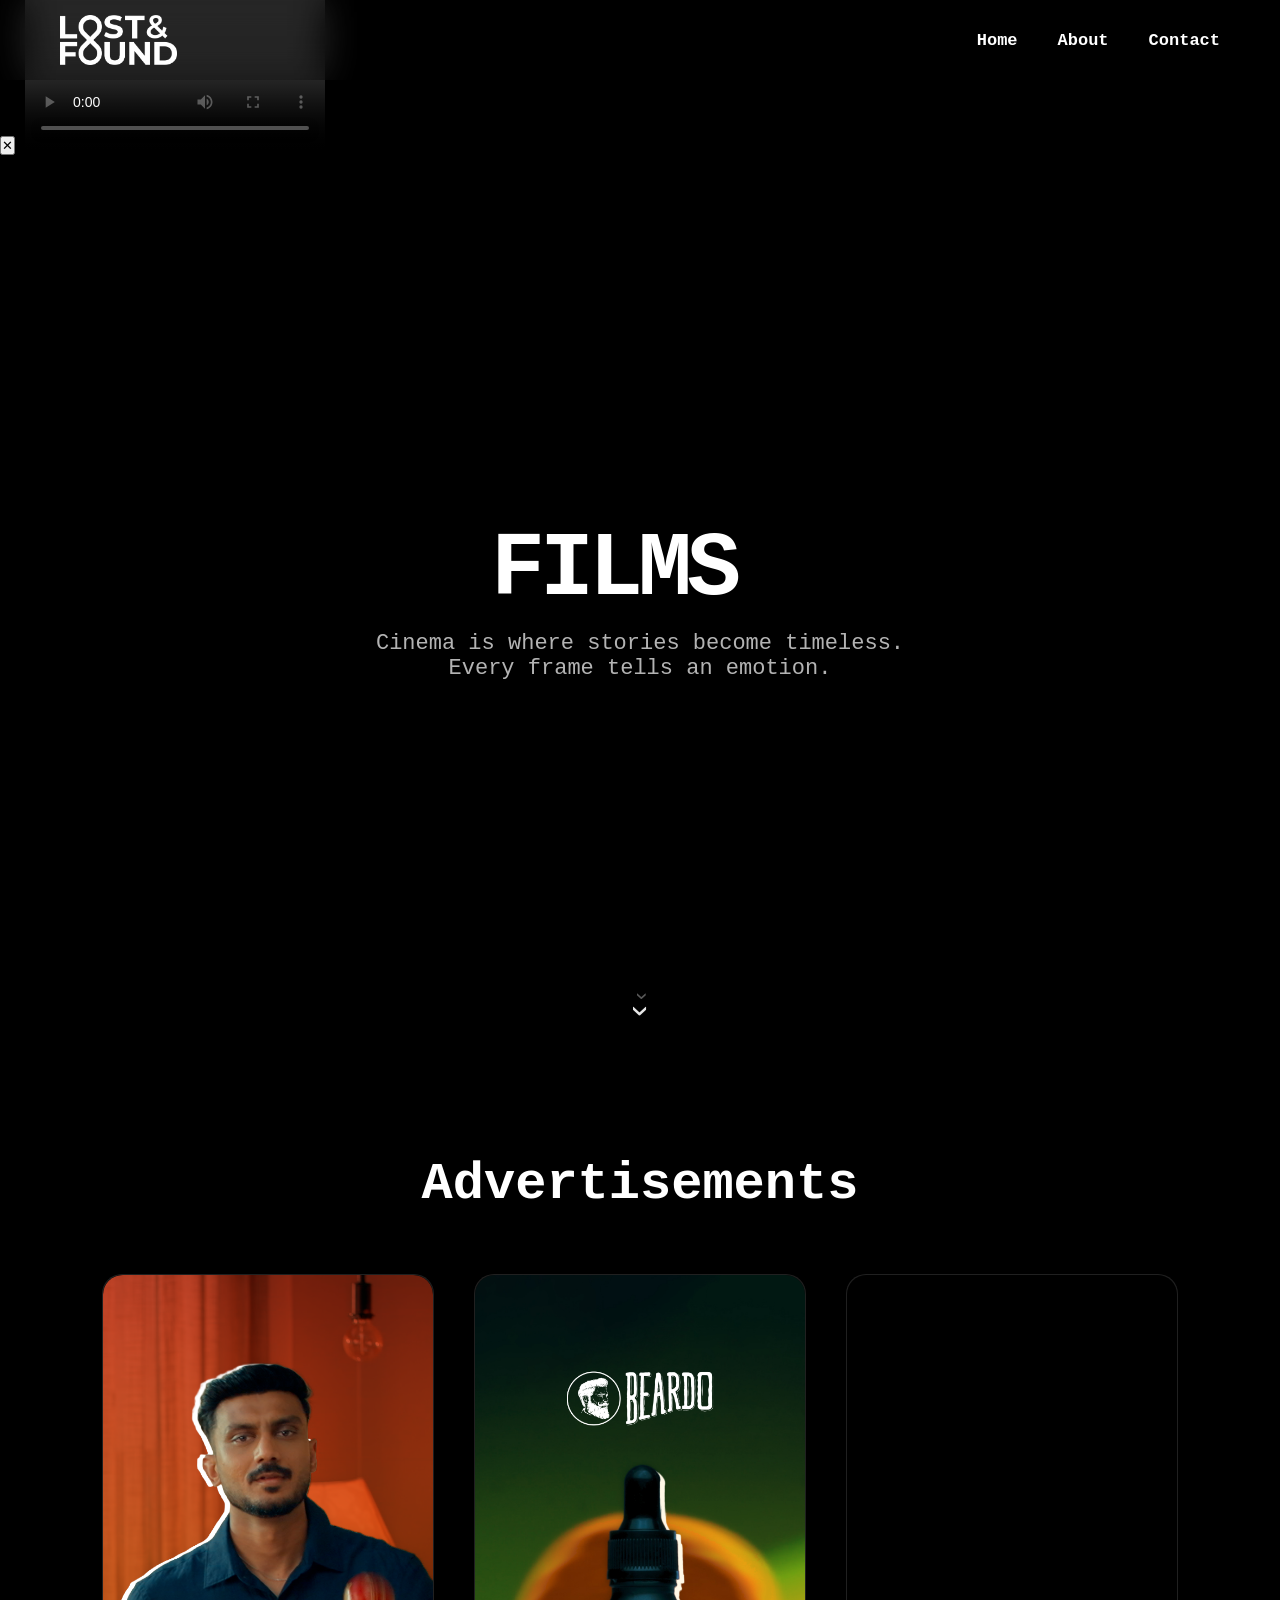
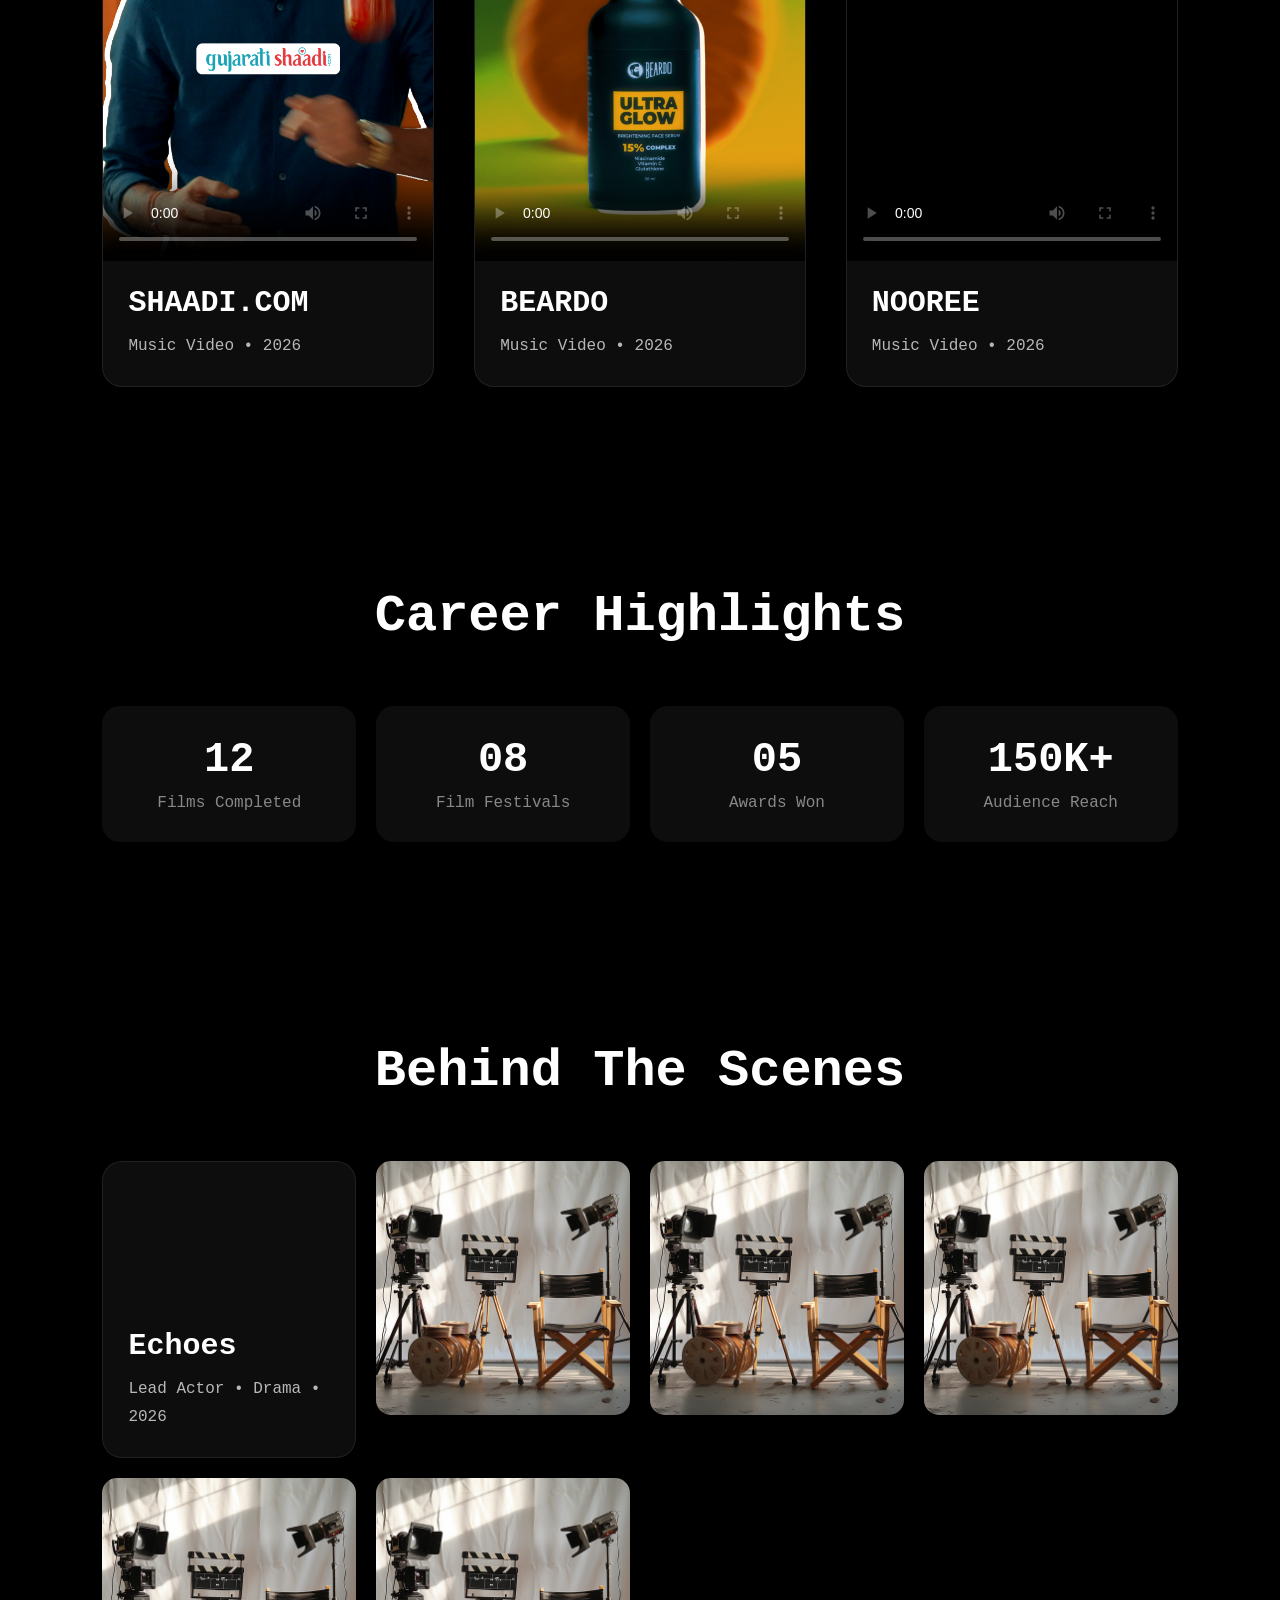
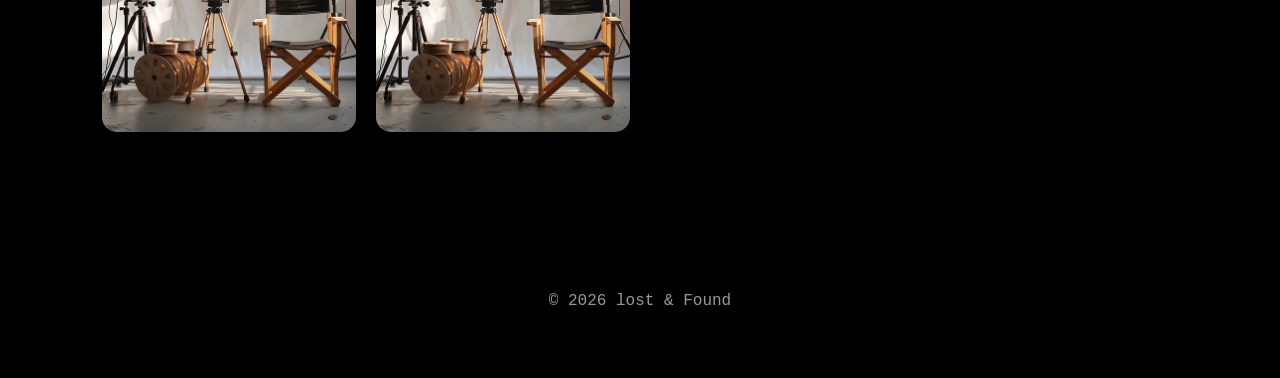
==== film.html @ 76c61220 "Change website title" ====
<!DOCTYPE html>
<html lang="en">
<head>

<meta charset="UTF-8">
<meta name="viewport" content="width=device-width, initial-scale=1.0">

<title>Film Productions</title>

<link rel="stylesheet" href="style.css">

<link href="https://fonts.googleapis.com/css2?family=Inter:wght@300;400;600;700;900&display=swap" rel="stylesheet">

<style>

body{
background:var(--bg);
color:var(--text);
overflow-x:hidden;
}

/* ================= NAVBAR ================= */

.navbar{
    position:fixed;
    top:0;
    left:0;
    width:100%;
    height:80px;

    display:flex;
    justify-content:space-between;
    align-items:center;

    padding:0 60px;

    background:rgba(0,0,0,.25);
    backdrop-filter:blur(18px);

    z-index:1000;
    box-sizing:border-box;
}

.nav-logo img{
    height:50px;
    width:auto;
    display:block;
}

.nav-links{
    display:flex;
    gap:40px;
    list-style:none;
    margin:0;
    padding:0;
}

.nav-links a{
    color:var(--text);
    text-decoration:none;
    font-size:17px;
    font-weight:600;
    transition:.3s;
}

.nav-links a:hover{
    opacity:.7;
}
/* Hide scrollbar but keep scrolling */

html, body{
    overflow-y: scroll;
    scrollbar-width: none;      /* Firefox */
    -ms-overflow-style: none;   /* IE/Edge */
}

html::-webkit-scrollbar,
body::-webkit-scrollbar{
    display: none;              /* Chrome, Edge, Safari */
}

header{
    position: relative;   /* <-- ADD THIS */
    height: 100vh;

    display: flex;
    justify-content: center;
    align-items: center;

    text-align: center;

    padding: 40px;
}

header h1{
font-size:90px;
font-weight:900;
letter-spacing:-5px;
}

header p{
margin-top:20px;
font-size:22px;
opacity:.7;
}

.back{
position:fixed;
left:30px;
top:30px;
text-decoration:none;
color:var(--text);
font-size:18px;
font-weight:600;
z-index:999;
}

section{
padding:100px 8%;
}

.title{

font-size:clamp(32px,5vw,52px);

margin-bottom:60px;

text-align:center;

}

.grid{
display:grid;
grid-template-columns:repeat(auto-fit,minmax(320px,1fr));
gap:40px;
}

.card{
background:rgba(255,255,255,.05);
border:1px solid rgba(255,255,255,.08);
border-radius:20px;
overflow:hidden;
transition:.4s;
backdrop-filter:blur(20px);
}

body.light .card{
background:#f8f8f8;
border:1px solid #ddd;
}

.card:hover{
transform:translateY(-15px);
}

.card video{
    width:100%;
    aspect-ratio:9/16;   /* Use 16/9 if your video is horizontal */
    object-fit:cover;
    display:block;
    border-radius:20px 20px 0 0;
    background:#000;
}

.video-container{
    width:100%;
    aspect-ratio:16/9;
    overflow:hidden;
    border-radius:20px 20px 0 0;
}

.video-container iframe{
    width:100%;
    height:100%;
    border:none;
    display:block;
}

.info{
padding:25px;
}

.info h2{
font-size:30px;
margin-bottom:12px;
}

.info p{
line-height:1.8;
opacity:.7;
}

.stats{
display:flex;
flex-wrap:wrap;
gap:20px;
margin-top:50px;
}

.stat{
flex:1;
min-width:240px;
padding:30px;
border-radius:18px;
text-align:center;
background:rgba(255,255,255,.05);
}

body.light .stat{
background:#f4f4f4;
}

.stat h3{
font-size:42px;
margin-bottom:10px;
}

.gallery{
display:grid;
grid-template-columns:repeat(auto-fit,minmax(250px,1fr));
gap:20px;
margin-top:40px;
}

.gallery img{

width:100%;

aspect-ratio:1/1;

height:auto;

object-fit:cover;

border-radius:15px;

transition:.4s;

}

.gallery img:hover{
transform:scale(1.05);
}

footer{
padding:60px;
text-align:center;
opacity:.6;
}

@media (max-width:768px){

    .navbar{
        height:auto;
        padding:15px 20px;
        flex-direction:column;
        gap:15px;
    }

    .nav-logo img{
        height:40px;
    }

    .nav-links{
        gap:20px;
        flex-wrap:wrap;
        justify-content:center;
    }

    .nav-links a{
        font-size:15px;
    }

    header{
        min-height:100vh;
        padding:100px 20px 40px;
    }

    header h1{
        font-size:48px;
        letter-spacing:-2px;
    }

    header p{
        font-size:18px;
    }

    section{
        padding:70px 20px;
    }

    .title{
        font-size:32px;
        text-align:center;
    }

    .awards{
        flex-direction:column;
    }

    .award{
        width:100%;
    }

    .gallery{
        grid-template-columns:repeat(2,1fr);
    }
}
/* Page enters from right */
body{
    animation: revealFromRight .9s cubic-bezier(.77,0,.18,1);
}

@keyframes revealFromRight{

    from{
        transform: translateX(100%);
    }

    to{
        transform: translateX(0);
    }

}

/* Scroll Down Arrow */

.scroll-down{
    position:absolute;
    bottom:35px;
    left:50%;
    transform:translateX(-50%);
    display:flex;
    flex-direction:column;
    align-items:center;
    cursor:pointer;
    animation:float 1.5s ease-in-out infinite;
}

/* First arrow */
.arrow1{
    color:rgba(255,255,255,.35);
    font-size:22px;
    line-height:12px;
    transform:rotate(90deg);
}

/* Second arrow */
.arrow2{
    color:rgba(255,255,255,.9);
    font-size:34px;
    line-height:18px;
    transform:rotate(90deg);
}

@keyframes float{
    0%,100%{
        transform:translateX(-50%) translateY(0);
    }
    50%{
        transform:translateX(-50%) translateY(10px);
    }
}

.video-wrapper{
    position:relative;
    width:100%;
    aspect-ratio:9/16;      /* Reel style */
    overflow:hidden;
    border-radius:20px 20px 0 0;
    background:#000;
}

.video-wrapper img,
.video-wrapper video{
    width:100%;
    height:100%;
    object-fit:cover;
}

.film-video{
    display:none;
}

.play-btn{
    position:absolute;
    top:50%;
    left:50%;
    transform:translate(-50%,-50%);
    width:70px;
    height:70px;
    border:none;
    border-radius:50%;
    background:rgba(0,0,0,.55);
    color:#fff;
    font-size:28px;
    cursor:pointer;
    z-index:2;
}

</style>

</head>
<div id="videoModal">

    <button onclick="closeVideo()" class="close-btn">✕</button>

    <video id="myVideo" controls autoplay>
        <source id="videoSource" src="">
    </video>

</div>

<body class="dark">
    
<nav class="navbar">

    <a href="index.html" class="nav-logo">
        <img src="logo.png" alt="Dhruvraj Chauhan Logo">
    </a>

    <ul class="nav-links">
        <li><a href="index.html">Home</a></li>
        <li><a href="index.html#about">About</a></li>
        <li><a href="index.html#contact">Contact</a></li>
    </ul>
</nav>



<header>

<div>

    <h1>FILMS</h1>

    <p>
    Cinema is where stories become timeless.<br>
    Every frame tells an emotion.
    </p>
</div>

<div class="scroll-down">
    <span class="arrow1">›</span>
    <span class="arrow2">›</span>
</div>

</header>

<section>

<h2 class="title">Advertisements</h2>

<div class="grid">

<div class="card">

    <video
        controls
        preload="metadata"
        poster="shadi.com-thumbnail.png">

        <source src="shadi.com.mp4" type="video/mp4">

    </video>

    <div class="info">
        <h2>SHAADI.COM</h2>
        <p>Music Video • 2026</p>
    </div>

</div>

<div class="card">

    <video
        controls
        preload="metadata"
        poster="beardo.jpeg">

        <source src="beardo.mp4" type="video/mp4">

    </video>

    <div class="info">
        <h2>BEARDO</h2>
        <p>Music Video • 2026</p>
    </div>

</div>
<div class="card">

    <video
        controls
        preload="metadata"
        poster="nooree.jpeg">

        <source src="nooree.mp4" type="video/mp4">

    </video>

    <div class="info">
        <h2>NOOREE</h2>
        <p>Music Video • 2026</p>
    </div>

</div>
</section>

<section>

<h2 class="title">Career Highlights</h2>

<div class="stats">

<div class="stat">
<h3>12</h3>
<p>Films Completed</p>
</div>

<div class="stat">
<h3>08</h3>
<p>Film Festivals</p>
</div>

<div class="stat">
<h3>05</h3>
<p>Awards Won</p>
</div>

<div class="stat">
<h3>150K+</h3>
<p>Audience Reach</p>
</div>

</div>

</section>

<section>

<h2 class="title">Behind The Scenes</h2>

<div class="gallery">

<div class="card">

    <div class="video-container">
        <iframe
            src="https://www.youtube.com/embed/dF2FQRVX_js"
            title="YouTube video player"
            frameborder="0"
            allow="accelerometer; autoplay; clipboard-write; encrypted-media; gyroscope; picture-in-picture; web-share"
            allowfullscreen>
        </iframe>
    </div>

    <div class="info">

        <h2>Echoes</h2>

        <p>
            Lead Actor • Drama • 2026
        </p>

    </div>

</div>
<img src="film1.jpg">
<img src="film1.jpg">
<img src="film1.jpg">
<img src="film1.jpg">
<img src="film1.jpg">

</div>

</section>

<footer>

© 2026 lost & Found

</footer>
<script>
    function openVideo(src){

    const modal = document.getElementById("videoModal");
    const video = document.getElementById("myVideo");
    const source = document.getElementById("videoSource");

    source.src = src;
    video.load();

    modal.style.display = "flex";

    video.play();
}

function closeVideo(){

    const modal = document.getElementById("videoModal");
    const video = document.getElementById("myVideo");

    video.pause();
    video.currentTime = 0;

    modal.style.display = "none";
}

document.getElementById("videoModal").addEventListener("click",function(e){

    if(e.target.id==="videoModal"){
        closeVideo();
    }

});

document.querySelectorAll(".video-wrapper").forEach(wrapper=>{

    const video=wrapper.querySelector(".film-video");
    const thumb=wrapper.querySelector(".thumbnail");
    const btn=wrapper.querySelector(".play-btn");

    btn.addEventListener("click",()=>{

        thumb.style.display="none";
        btn.style.display="none";

        video.style.display="block";

        video.play();

    });

    video.addEventListener("ended",()=>{

        video.style.display="none";

        thumb.style.display="block";

        btn.style.display="block";

    });

});
</script>
<script src="script.js"></script>

</body>
</html>
---- style.css ----
/* ===========================
   GOOGLE FONT
=========================== */
@import url('https://fonts.googleapis.com/css2?family=Inter:wght@300;400;500;700;900&display=swap');

/* ===========================
   RESET
=========================== */

*{
    margin:0;
    padding:0;
    box-sizing:border-box;
}

html{
    scroll-behavior:smooth;
}

body{
    font-family: "JetBrains Mono", monospace;
    overflow-x:hidden;
    overflow-y:auto;
    transition:.4s ease;
}

/* ===========================
   THEMES
=========================== */

body{
    --bg:#000;
    --text:#fff;
    --line:#ffffff30;
    --hover:#ffffff08;
}


body{
    background:var(--bg);
    color:var(--text);
}

/* ===========================
   THEME BUTTON
=========================== */

#theme-toggle{

    position:fixed;

    top:30px;
    right:35px;

    width:52px;
    height:52px;

    border-radius:50%;
    border:none;

    cursor:pointer;

    font-size:20px;

    background:var(--text);
    color:var(--bg);

    transition:.35s;

    z-index:999;
}

#theme-toggle:hover{

    transform:rotate(180deg) scale(1.08);

}

/* ===========================
   MAIN CONTAINER
=========================== */

.container{

    width:100%;
    height:100vh;

    display:flex;

}

/* ===========================
   LEFT & RIGHT
=========================== */

.panel{

    width:100%;
    height:100vh;

    display:flex;
    justify-content:center;
    align-items:center;

    text-decoration:none;

    color:var(--text);
    position:relative;

    overflow:hidden;

    transition:.45s;

}

.panel{
    flex:1;
    transition:all .6s ease;
}


.container:hover .panel{
    flex:0.9;
}

.container .panel:hover{
    flex:1.1;
}
.left:hover{
    background:#312e2f;
}

.right:hover{
    background:#312e2f;
}
/* ===========================
   TEXT
=========================== */
.content{
    display:flex;
    flex-direction:column;
    justify-content:center;
    align-items:center;
    width:100%;
    height:100%;
    text-align:center;
}
.left:hover h1{

    color:#000000;

    transform:translateY(-8px);

}

.right:hover h1{

    color:#000000;

    transform:translateY(-8px);

}

h1{
    font-family:"JetBrains Mono", monospace;
    font-size:clamp(28px,6vw,50px);
    font-weight:700;
    line-height:0.9;
    letter-spacing:-2px;
    color:#fff;
    text-transform:uppercase;

    width:90%;
    max-width:520px;
    min-height:auto;
    text-align:center;
}

/*.cursor{
    display:inline-block;
    margin-left:2px;
    font-weight:700;
    animation:blink 0.8s infinite;
}

@keyframes blink{
    0%,50%{
        opacity:1;
    }
    50.01%,100%{
        opacity:0;
    }
}
/* ===========================
   PANEL GLOW
=========================== */

.panel::before{

content:"";

position:absolute;

inset:0;

background:radial-gradient(circle at center,
rgba(255,255,255,.05),
transparent 70%);

opacity:0;

transition:.6s;

}

.panel:hover::before{

opacity:1;

}
/* ===========================
   DIAGONAL LINE
=========================== 

.divider{

    position:absolute;

    left:50%;

    top:-25%;

    width:2px;

    height:160%;

    background:var(--line);

    transform:rotate(0deg);

    transform-origin:center;

    z-index:0;

    animation:lineMove 5s ease-in-out infinite;

}

@keyframes lineMove{

0%{

transform:rotate(0deg);

}

50%{

transform:rotate(0deg);

}

100%{

transform:rotate(0deg);

}

}*/

/* ===========================
   PANEL GLOW
=========================== */

.panel::before{
    content:"";
    position:absolute;

    width:500px;
    height:500px;

    left:50%;
    top:50%;
    transform:translate(-50%, -50%);

    border-radius:50%;

    background:radial-gradient(circle,
    rgba(255,255,255,.12),
    transparent 70%);

    opacity:0;
    transition:.5s;

    pointer-events:none;
}

body.light .panel::before{

background:radial-gradient(circle,
rgba(0,0,0,.08),
transparent 70%);

}

.panel:hover::before{

opacity:1;

}
/* ===========================
   FADE
=========================== */

.panel{

animation:fadeUp 1.1s ease;

}

@keyframes fadeUp{

from{

opacity:0;
transform:translateY(80px);

}

to{

opacity:1;
transform:translateY(0);

}

}


/* ================================
   BOOK OPEN EFFECT
================================ */
body{
    overflow-x:hidden;
    overflow-y:auto;
    perspective:3000px;
}

.container{
    position:relative;
    width:100%;
    height:100vh;
    display:flex;
    overflow:hidden;
}

.panel{

    position:relative;

    flex:1;

    transform-style:preserve-3d;

    transform-origin:center center;

    transition:0.8s;

}

.page-shadow{

    position:absolute;

    inset:0;

    background:black;

    opacity:0;

    pointer-events:none;

    z-index:50;

}

/* ===========================
   ARROWS
=========================== */

.arrow{
    position:absolute;
    top:50%;
    transform:translateY(-50%);

    width:70px;
    display:flex;
    align-items:center;
    justify-content:center;

    font-size:clamp(30px,6vw,70px);
    font-weight:700;
    line-height:1;

    color:rgba(246,240,240,.47);
    transition:.4s;
}

.left-arrow{
    left:calc(50% - 320px);
}

.right-arrow{
    right:calc(50% - 320px);
}
/* Hover */
.left:hover .left-arrow{
    color:#000;
    transform:translateY(-50%) translateX(10px);
}

.right:hover .right-arrow{
    color:#000;
    transform:translateY(-50%) translateX(-10px);
}

/* ===========================
   RESPONSIVE
=========================== */

@media (max-width:1024px){

    .left-arrow{
        left:25px;
    }

    .right-arrow{
        right:25px;
    }

    h1{
        font-size:clamp(28px,5vw,42px);
    }
}

@media (max-width:768px){

    .container{
        flex-direction:column;
    }

    .panel{
        height:50vh;
    }

    h1{
        width:90%;
        font-size:30px;
    }

    .arrow{
        font-size:40px;
    }

    .left-arrow{
        left:20px;
    }

    .right-arrow{
        right:20px;
    }
}

@media (max-width:480px){

    h1{
        font-size:22px;
    }

    .arrow{
        font-size:30px;
    }
}

body.page-exit{
    overflow-x:hidden;
}

.container{
    transition:transform .9s cubic-bezier(.77,0,.18,1);
}

.container.slide-right{
    transform:translateX(100%);
}

.container.slide-left{
    transform:translateX(-100%);
}

/* ===========================
   LOGO
=========================== */

.logo{
    position:fixed;
    top:25px;          /* Space from top */
    left:10%;
    transform:translateX(-50%);
    z-index:1000;
}

.logo img{
    width:60px;       /* Change size if needed */
    height:auto;
    display:block;
}

@media(max-width:768px){

    .logo{
        top:18px;
    }

    .logo img{
        width:100px;
    }

}

/* ===========================
   SCROLL INDICATOR
=========================== */

.scroll-indicator{
    position:absolute;
    left:50%;
    bottom:30px;
    transform:translateX(-50%);
    z-index:1000;
    display:flex;
    flex-direction:column;
    align-items:center;
    color:#fff;
    cursor:pointer;
    animation:float 1.8s infinite;
}

.double-arrow{
    display:flex;
    flex-direction:column;
    align-items:center;
}

.double-arrow span:first-child{
    font-size:18px;
    opacity:.4;
}

.double-arrow span:last-child{
    font-size:28px;
    margin-top:-10px;
}

@keyframes float{
    0%,100%{
        transform:translateX(-50%) translateY(0);
    }
    50%{
        transform:translateX(-50%) translateY(8px);
    }
}

/* ===========================
   ABOUT SECTION
=========================== */

.about-section{
    min-height:100vh;
    background:#000000;
    color:#fff;
    display:flex;
    justify-content:center;
    align-items:center;
    padding:120px 10%;
}

.about-content{
    max-width:900px;
    text-align:center;
}

.about-content h2{
    font-size:70px;
    margin-bottom:30px;
}
.about-content p{
    font-size:22px;
    line-height:1.8;
    color:#bbb;
    text-align:justify;
    text-justify:inter-word;
}

.about-stats{
    display:flex;
    justify-content:center;
    gap:60px;
    margin-top:60px;
    flex-wrap:wrap;
}

.stat h3{
    font-size:48px;
}

.stat p{
    color:#888;
}

/* ===========================
   CONTACT SECTION
=========================== */

.contact-section{
    min-height:100vh;
    background:#000000;
    color:#fff;

    display:flex;
    justify-content:center;
    align-items:center;

    padding:120px 10%;
}

.contact-content{
    max-width:900px;
    text-align:center;
}

.contact-content h2{
    font-size:70px;
    margin-bottom:30px;
    letter-spacing:5px;
}

.contact-content p{
    font-size:20px;
    line-height:1.8;
    color:#bdbdbd;
    text-align:justify;
    text-justify:inter-word;
}

.contact-info{
    margin-top:70px;

    display:flex;
    justify-content:center;
    gap:60px;
    flex-wrap:wrap;
}

.contact-item{
    min-width:220px;
    padding:30px;

    border:1px solid rgba(255,255,255,.1);
    border-radius:12px;

    background:rgba(26, 18, 18, 0.03);

    transition:.4s;
}

.contact-item:hover{
    transform:translateY(-10px);
    border-color:#fff;
}

.contact-item h3{
    margin-bottom:15px;
    font-size:24px;
}

.contact-item p{
    font-size:18px;
    color:#bdbdbd;
}

footer{
padding:60px;
text-align:center;
opacity:.6;
}
/* ======================================
   MOBILE RESPONSIVE
====================================== */

@media (max-width:768px){

    /* Hero */

    .container{
        flex-direction:column;
        height:100vh;
    }

    .panel{
        height:50vh;
    }

    h1{
        font-size:32px;
        line-height:1.1;
    }

    .logo img{
        width:90px;
    }

    .scroll-indicator{
        bottom:20px;
    }

    /* About */

    .about-section,
    .contact-section{
        min-height:auto;
        padding:70px 25px;
    }

    .about-content,
    .contact-content{
        width:100%;
        max-width:100%;
    }

    .about-content h2,
    .contact-content h2{
        font-size:38px;
        letter-spacing:2px;
        margin-bottom:20px;
    }

.about-content p,
.contact-content p{
    font-size:16px;
    line-height:1.8;
    text-align:justify;
    text-justify:inter-word;
}

    /* Stats */

    .about-stats{
        flex-direction:column;
        gap:30px;
        margin-top:40px;
    }

    .stat h3{
        font-size:36px;
    }

    .stat p{
        font-size:15px;
    }

    /* Contact */

    .contact-info{
        flex-direction:column;
        gap:20px;
        margin-top:40px;
    }

    .contact-item{
        width:100%;
        min-width:unset;
        padding:25px;
    }

    .contact-item h3{
        font-size:22px;
    }

    .contact-item p{
        font-size:15px;
        word-break:break-word;
    }

    footer{
        padding:35px 20px;
        font-size:14px;
    }

}
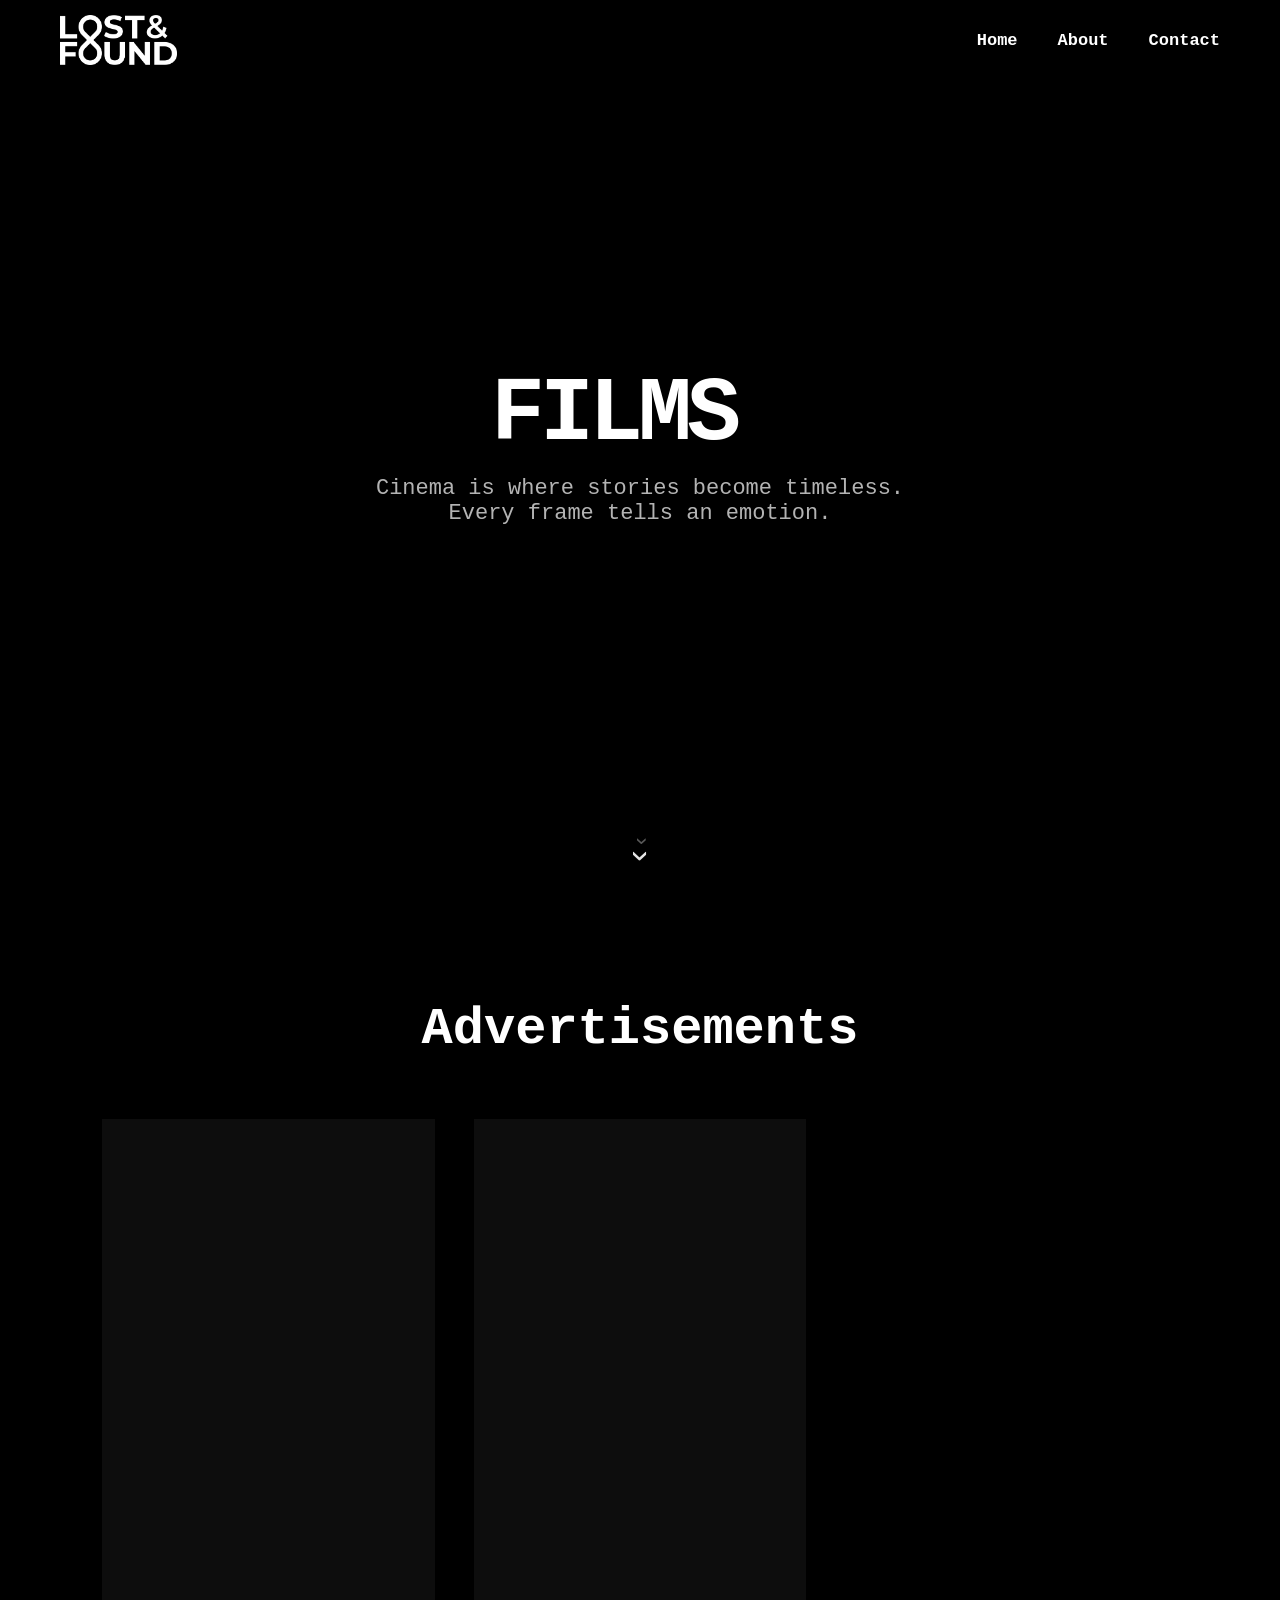
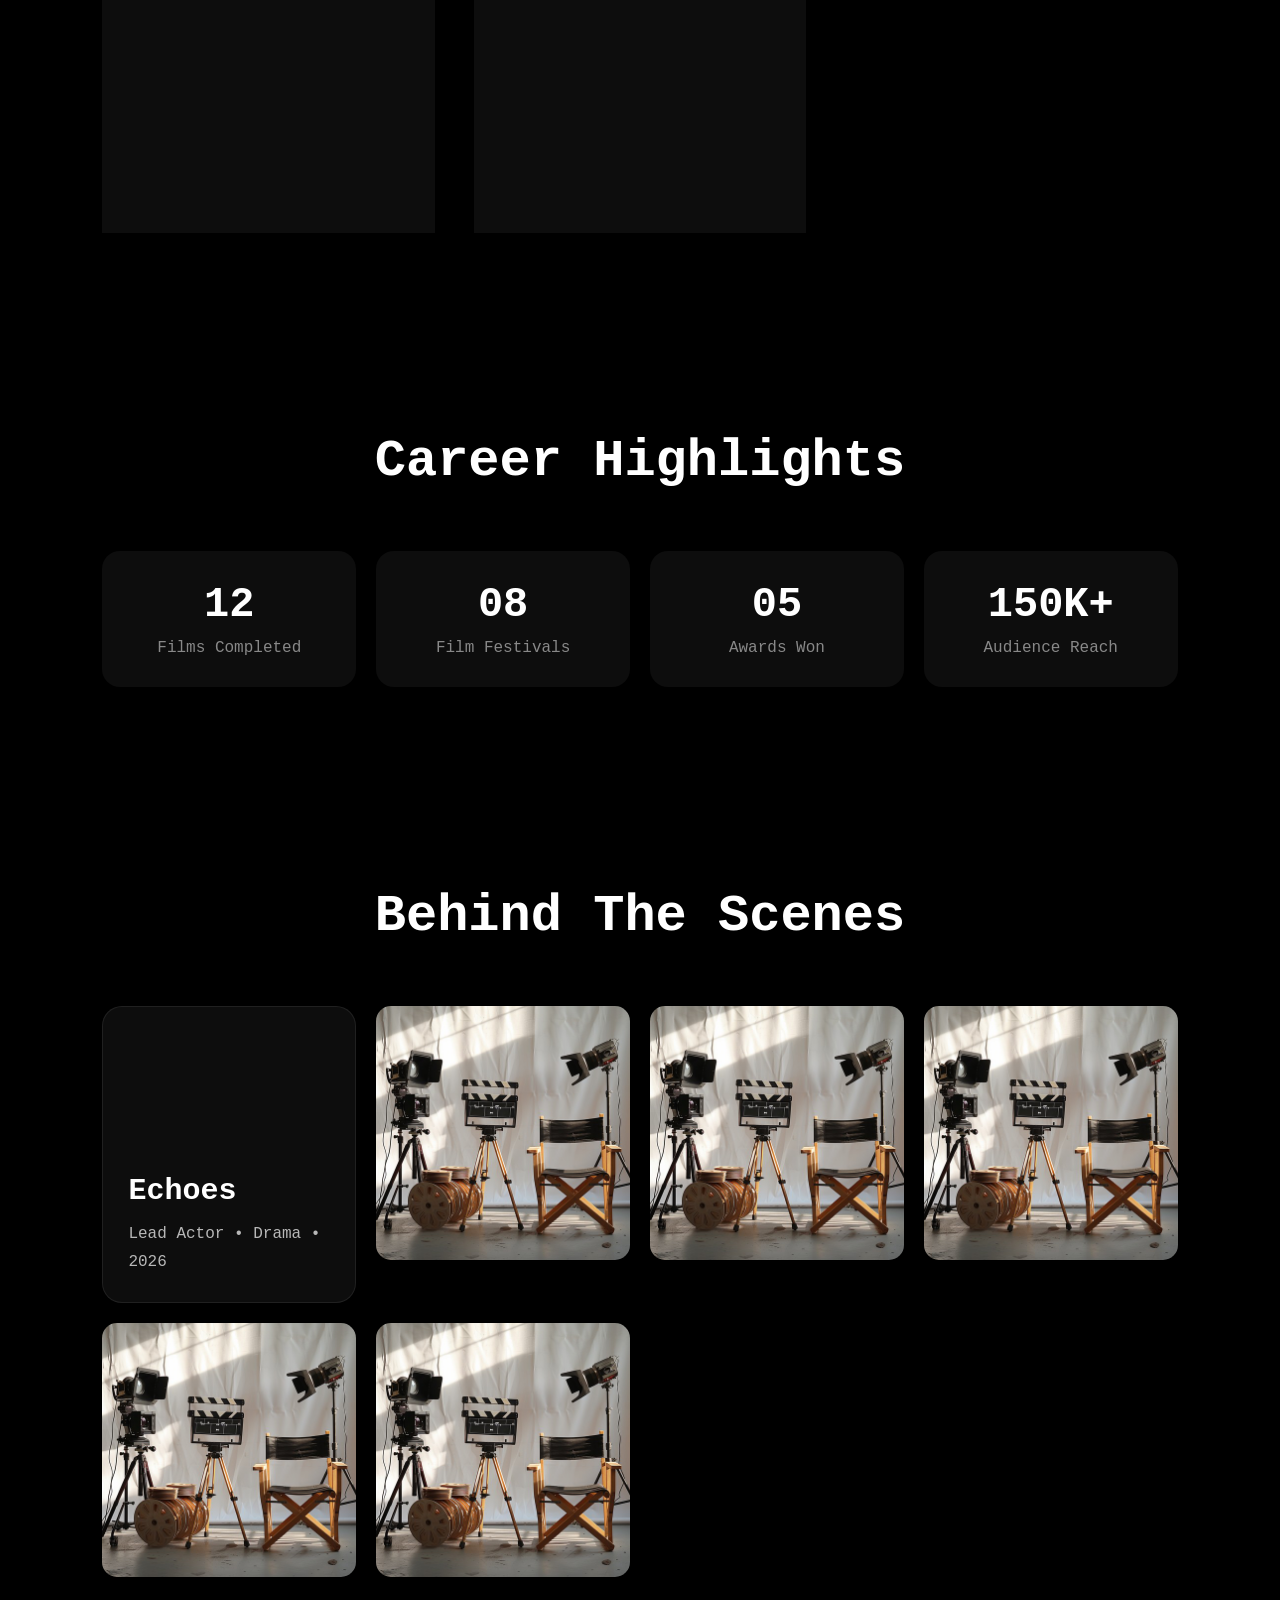
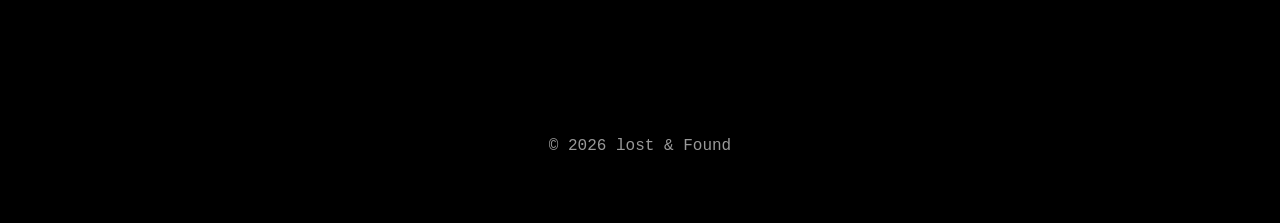
==== commit 8f38087d: "Change website title" ====
--- a/film.html
+++ b/film.html
@@ -401,15 +401,6 @@
 </style>
 
 </head>
-<div id="videoModal">
-
-    <button onclick="closeVideo()" class="close-btn">✕</button>
-
-    <video id="myVideo" controls autoplay>
-        <source id="videoSource" src="">
-    </video>
-
-</div>
 
 <body class="dark">
     
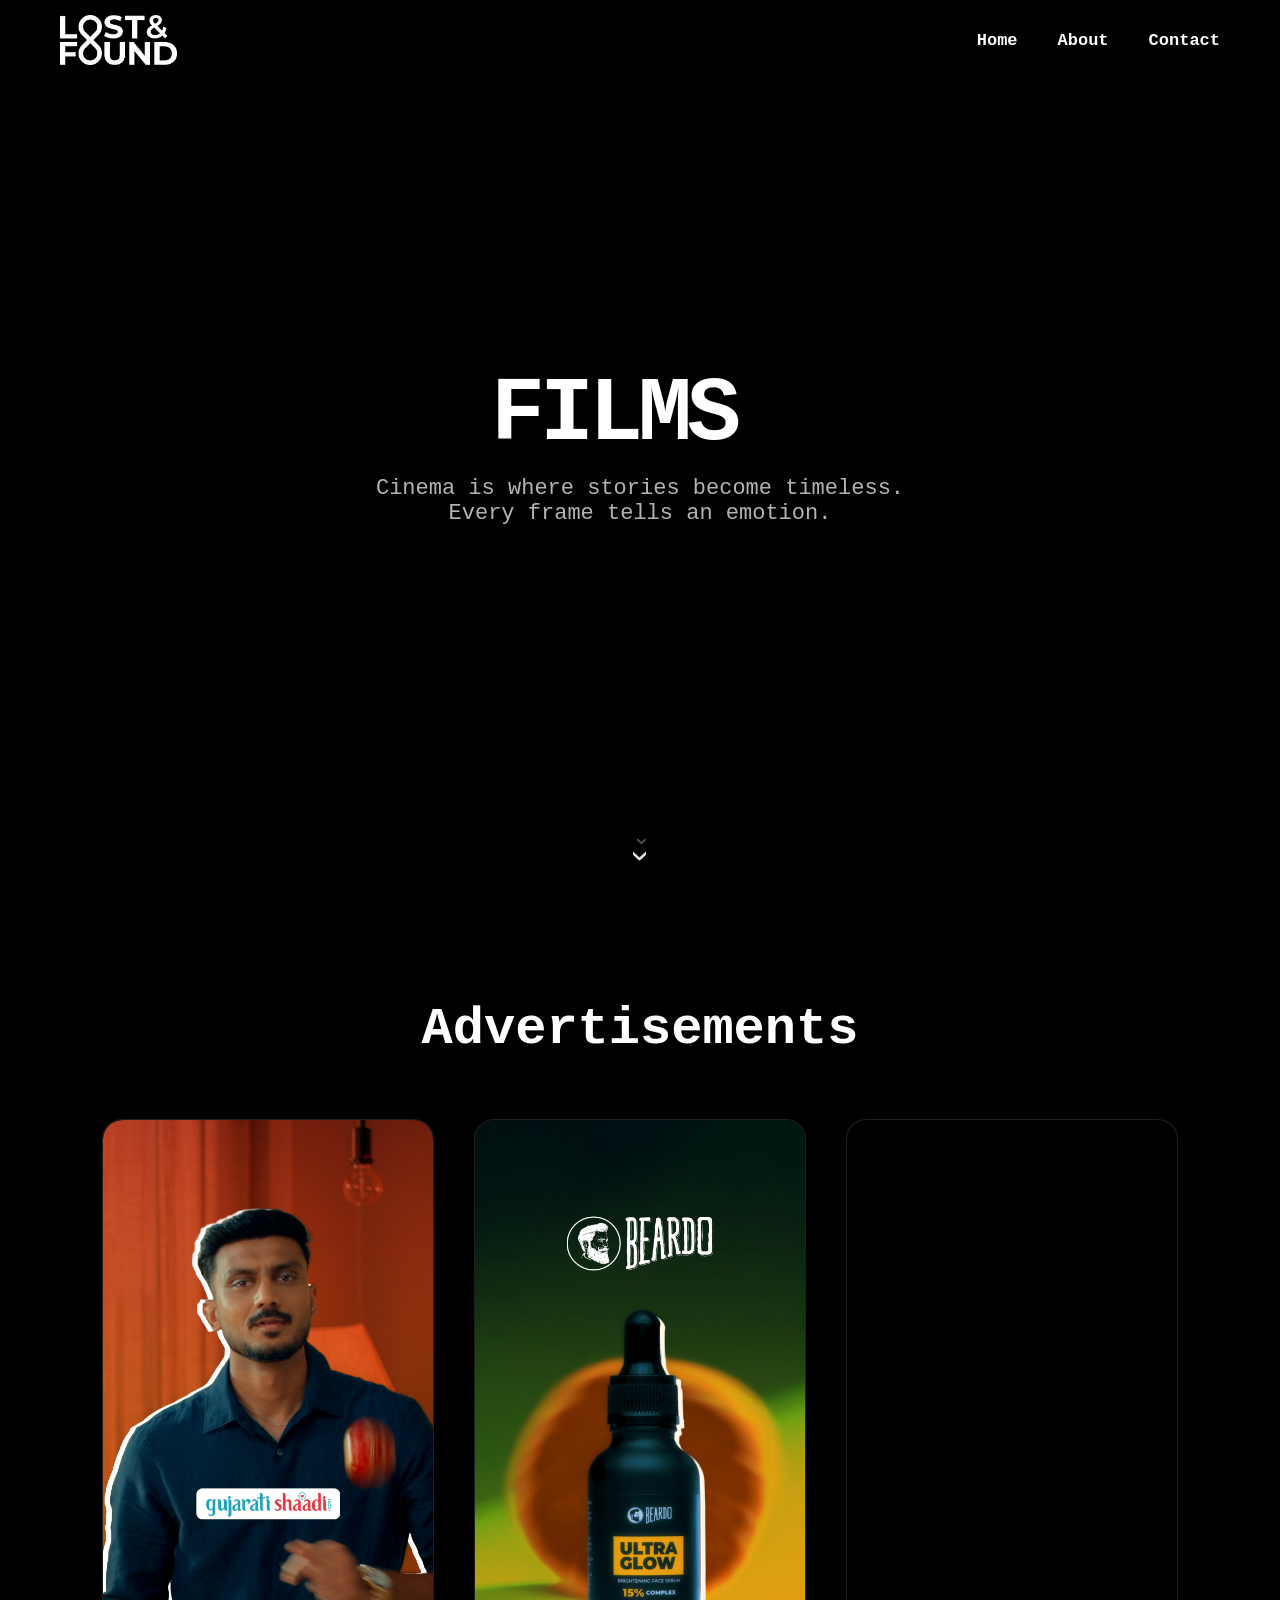
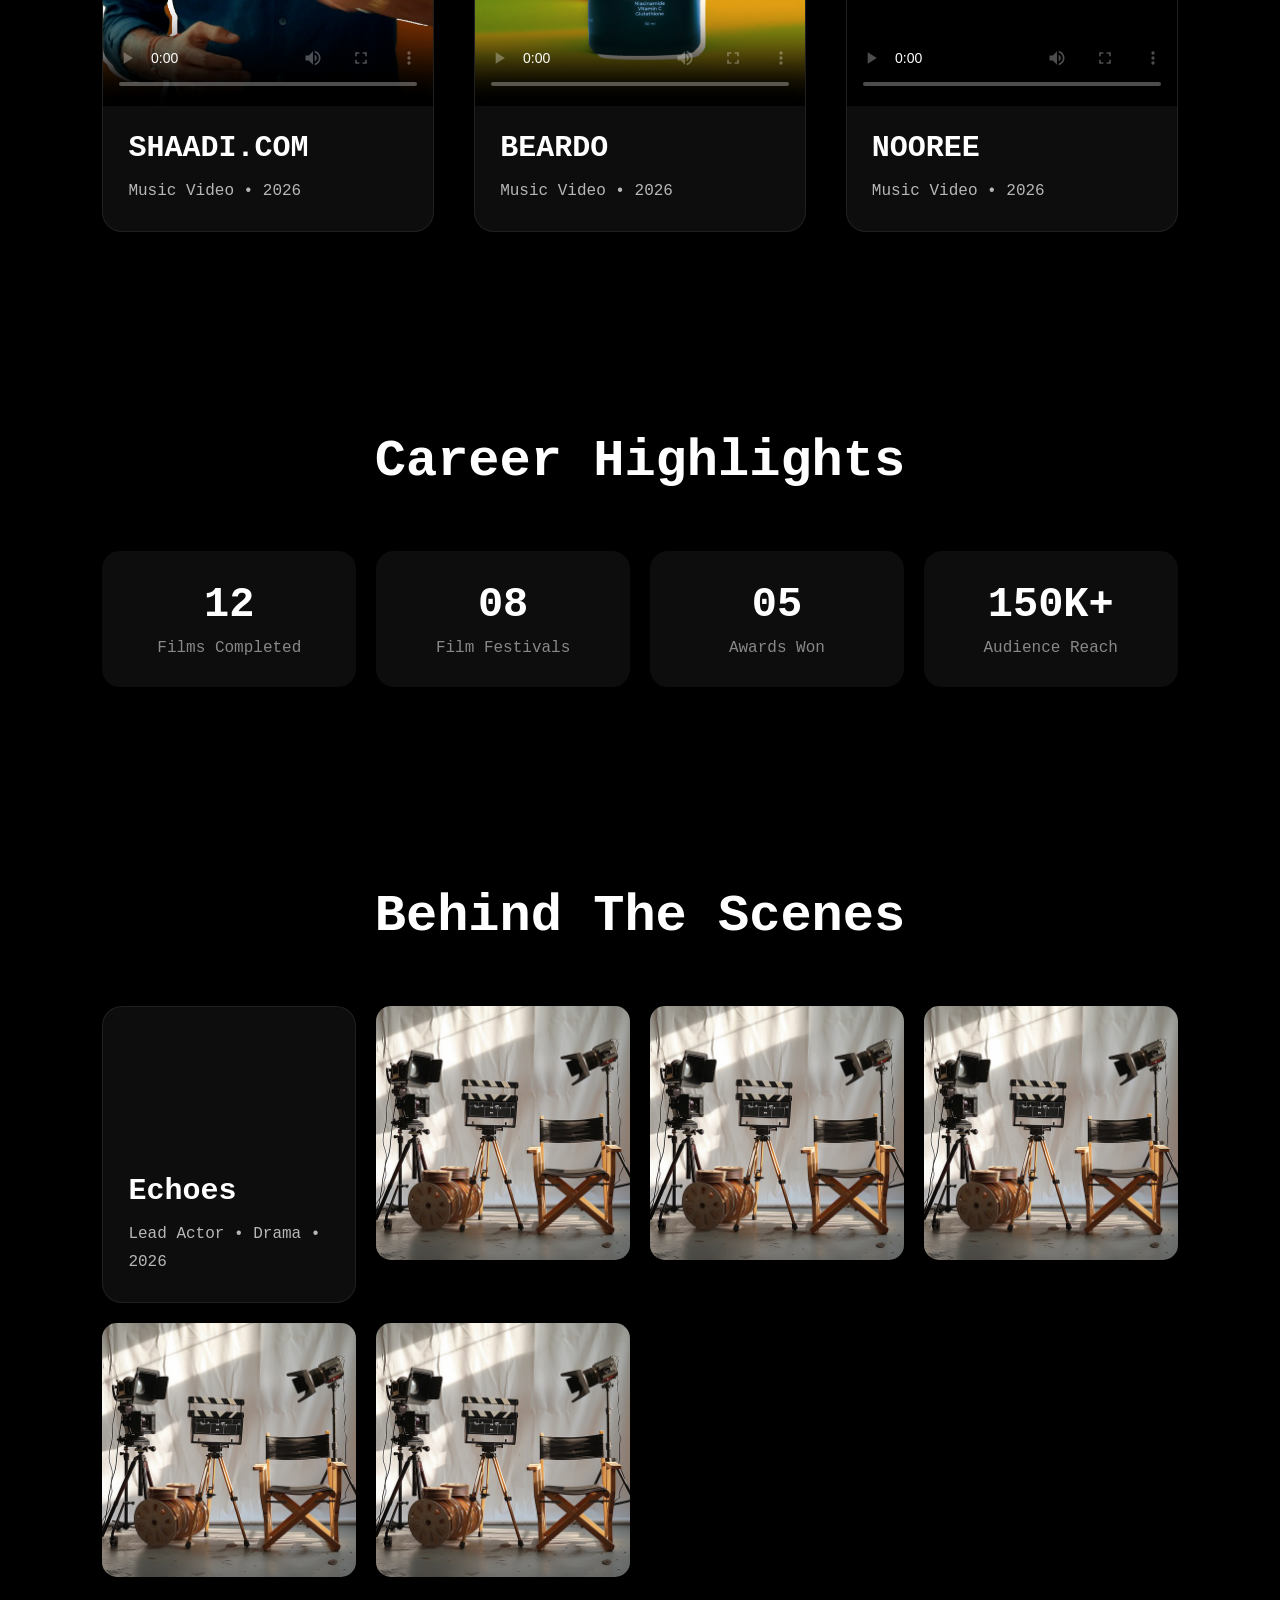
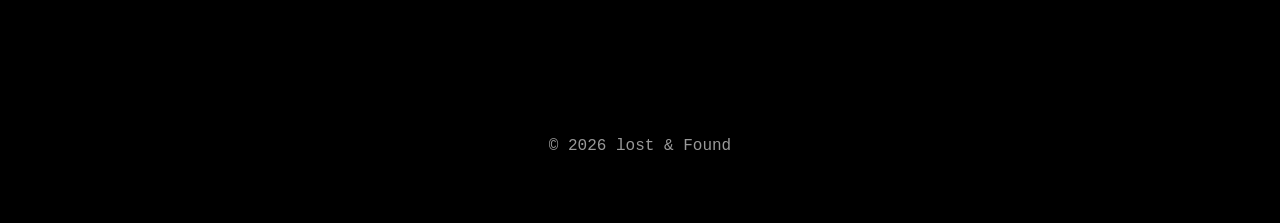
==== commit da40e126: "Change website title" ====
--- a/film.html
+++ b/film.html
@@ -446,14 +446,9 @@
 
 <div class="card">
 
-    <video
-        controls
-        preload="metadata"
-        poster="shadi.com-thumbnail.png">
-
-        <source src="shadi.com.mp4" type="video/mp4">
-
-    </video>
+    <video class="film-video" controls preload="metadata" poster="shadi.com-thumbnail.png">
+    <source src="shadi.com.mp4" type="video/mp4">
+</video>
 
     <div class="info">
         <h2>SHAADI.COM</h2>
@@ -464,14 +459,9 @@
 
 <div class="card">
 
-    <video
-        controls
-        preload="metadata"
-        poster="beardo.jpeg">
-
-        <source src="beardo.mp4" type="video/mp4">
-
-    </video>
+    <video class="film-video" controls preload="metadata" poster="beardo.jpeg">
+    <source src="beardo.mp4" type="video/mp4">
+</video>
 
     <div class="info">
         <h2>BEARDO</h2>
@@ -481,14 +471,9 @@
 </div>
 <div class="card">
 
-    <video
-        controls
-        preload="metadata"
-        poster="nooree.jpeg">
-
-        <source src="nooree.mp4" type="video/mp4">
-
-    </video>
+   <video class="film-video" controls preload="metadata" poster="nooree.jpeg">
+    <source src="nooree.mp4" type="video/mp4">
+</video>
 
     <div class="info">
         <h2>NOOREE</h2>
@@ -573,63 +558,30 @@
 
 </footer>
 <script>
-    function openVideo(src){
-
-    const modal = document.getElementById("videoModal");
-    const video = document.getElementById("myVideo");
-    const source = document.getElementById("videoSource");
-
-    source.src = src;
-    video.load();
-
-    modal.style.display = "flex";
-
-    video.play();
-}
-
-function closeVideo(){
-
-    const modal = document.getElementById("videoModal");
-    const video = document.getElementById("myVideo");
-
-    video.pause();
-    video.currentTime = 0;
-
-    modal.style.display = "none";
-}
-
-document.getElementById("videoModal").addEventListener("click",function(e){
-
-    if(e.target.id==="videoModal"){
-        closeVideo();
-    }
-
-});
-
-document.querySelectorAll(".video-wrapper").forEach(wrapper=>{
-
-    const video=wrapper.querySelector(".film-video");
-    const thumb=wrapper.querySelector(".thumbnail");
-    const btn=wrapper.querySelector(".play-btn");
-
-    btn.addEventListener("click",()=>{
-
-        thumb.style.display="none";
-        btn.style.display="none";
-
-        video.style.display="block";
-
-        video.play();
+    const videos = document.querySelectorAll(".film-video");
+
+videos.forEach(video => {
+
+    // Only one video plays
+    video.addEventListener("play", () => {
+
+        videos.forEach(v => {
+            if (v !== video) {
+                v.pause();
+                v.currentTime = 0;
+                v.load(); // Shows poster again
+            }
+        });
 
     });
 
-    video.addEventListener("ended",()=>{
-
-        video.style.display="none";
-
-        thumb.style.display="block";
-
-        btn.style.display="block";
+    // When paused, show thumbnail again
+    video.addEventListener("pause", () => {
+
+        if (!video.ended) {
+            video.currentTime = 0;
+            video.load();   // Reloads the poster image
+        }
 
     });
 
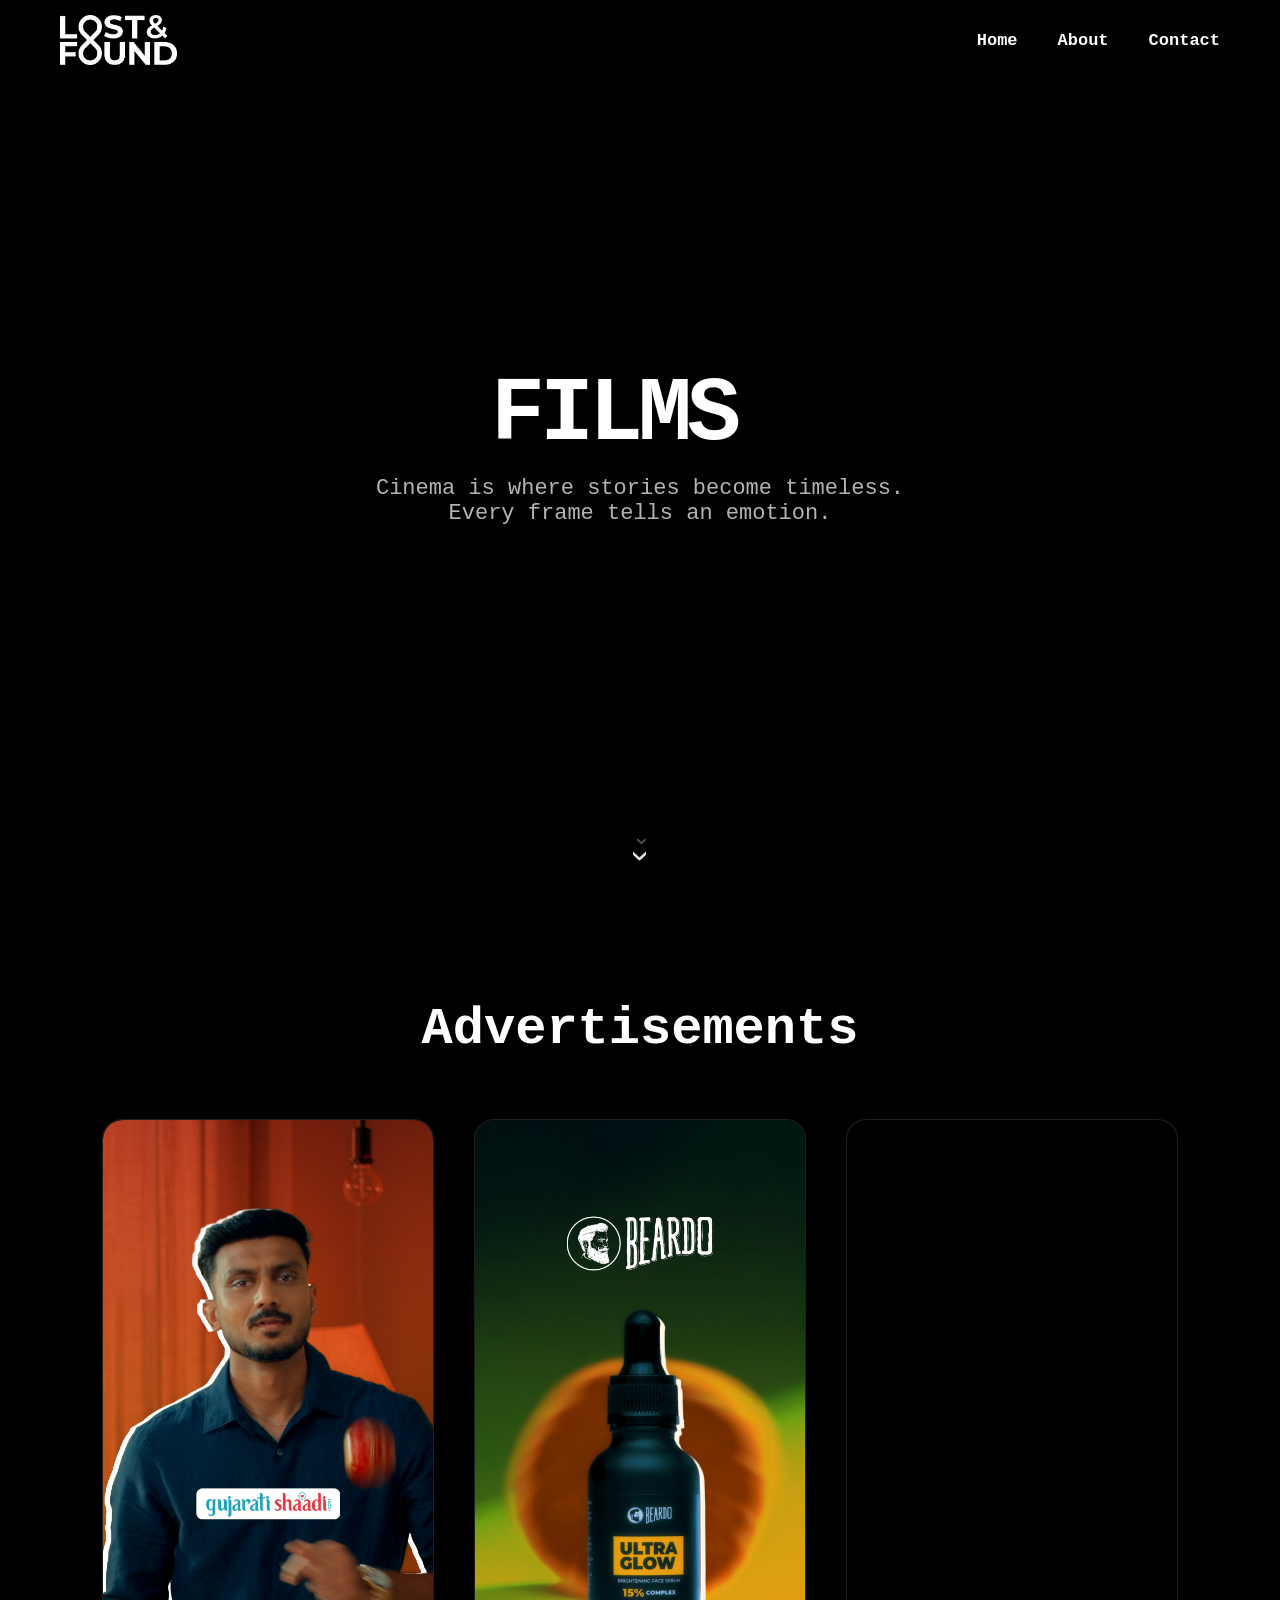
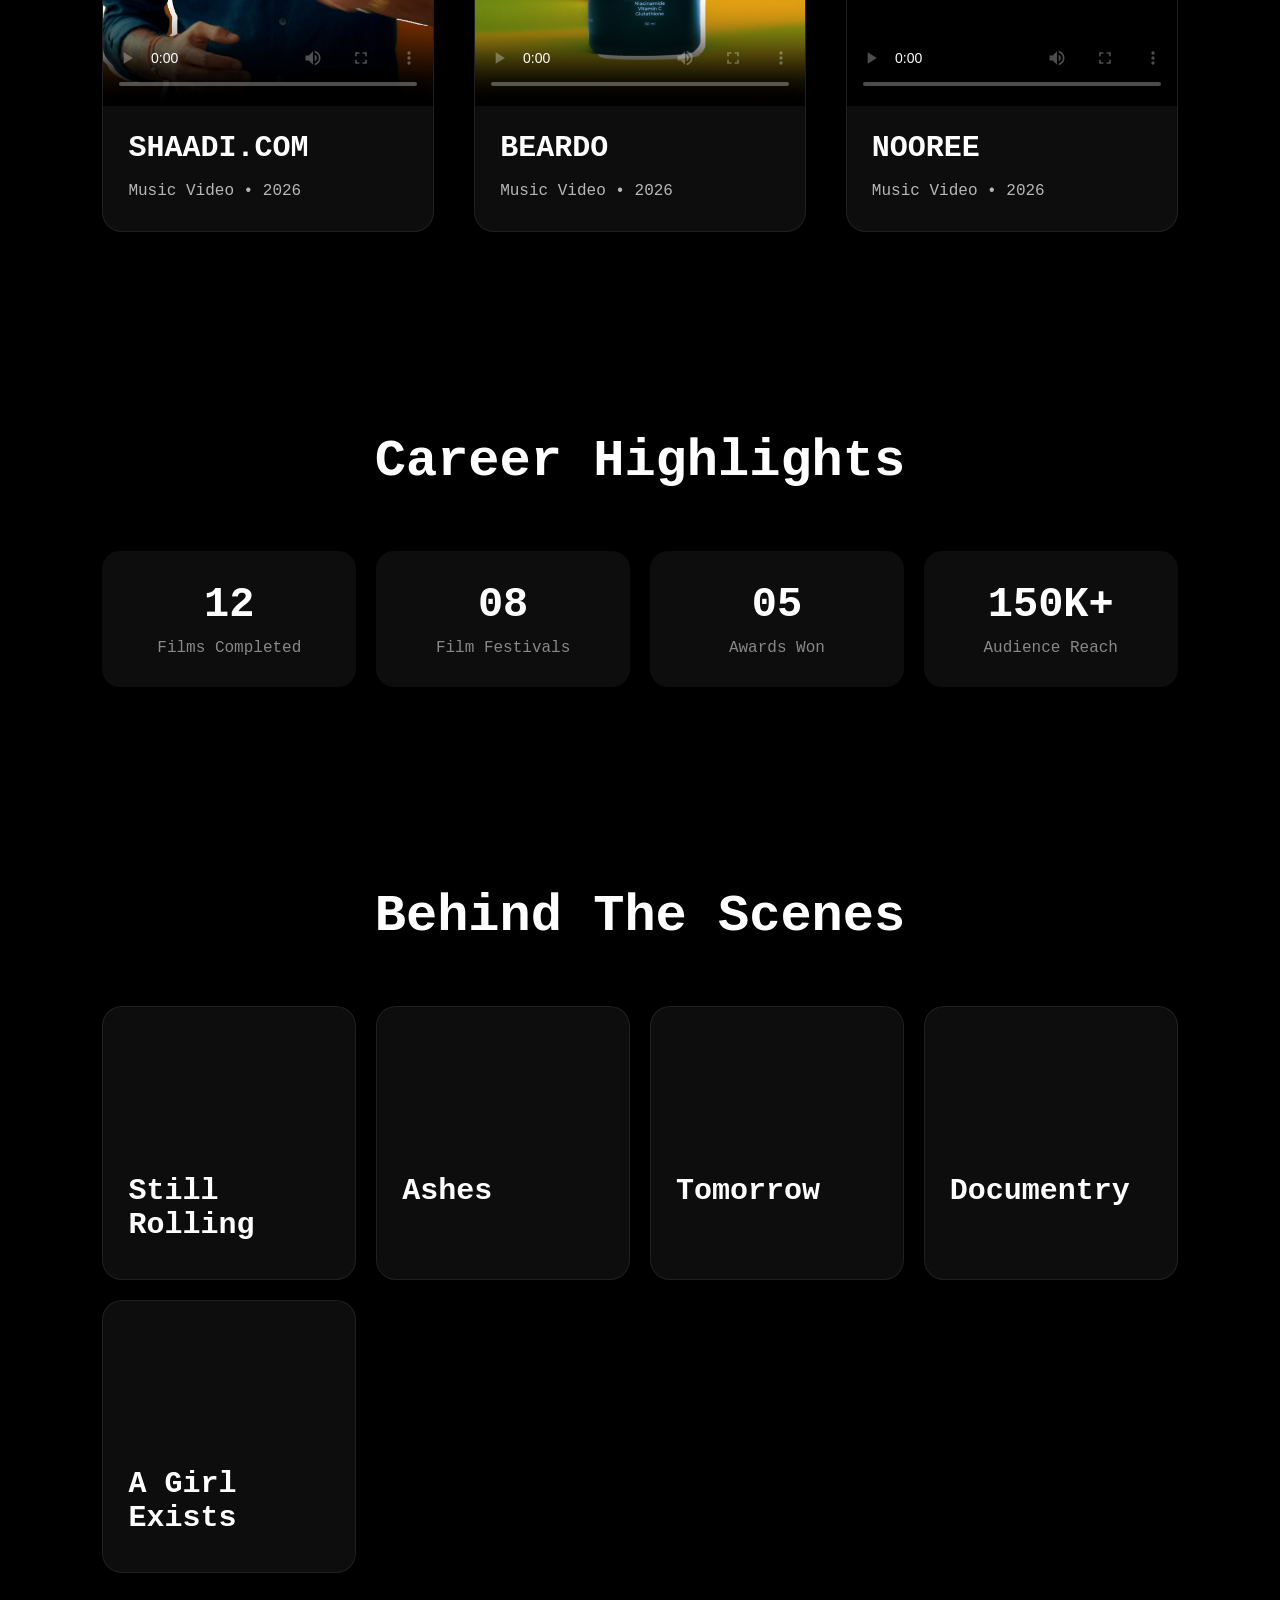
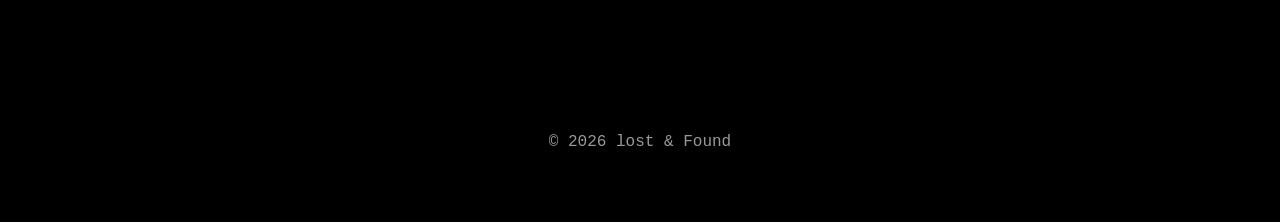
==== commit da32743a: "Change website title" ====
--- a/film.html
+++ b/film.html
@@ -533,23 +533,85 @@
 
     <div class="info">
 
-        <h2>Echoes</h2>
-
-        <p>
-            Lead Actor • Drama • 2026
-        </p>
-
-    </div>
-
-</div>
-<img src="film1.jpg">
-<img src="film1.jpg">
-<img src="film1.jpg">
-<img src="film1.jpg">
-<img src="film1.jpg">
-
-</div>
-
+        <h2>Still Rolling</h2>
+
+    </div>
+
+</div>
+<div class="card">
+
+    <div class="video-container">
+        <iframe
+            src="https://www.youtube.com/embed/lrc6vaf2vA4"
+            title="YouTube video player"
+            frameborder="0"
+            allow="accelerometer; autoplay; clipboard-write; encrypted-media; gyroscope; picture-in-picture; web-share"
+            allowfullscreen>
+        </iframe>
+    </div>
+
+    <div class="info">
+
+        <h2>Ashes</h2>
+    </div>
+
+</div>
+<div class="card">
+
+    <div class="video-container">
+        <iframe
+            src="https://www.youtube.com/embed/XzLI9VB2oMM"
+            title="YouTube video player"
+            frameborder="0"
+            allow="accelerometer; autoplay; clipboard-write; encrypted-media; gyroscope; picture-in-picture; web-share"
+            allowfullscreen>
+        </iframe>
+    </div>
+
+    <div class="info">
+
+        <h2>Tomorrow</h2>
+
+    </div>
+
+</div>
+<div class="card">
+
+    <div class="video-container">
+        <iframe
+            src="https://www.youtube.com/embed/GQURVUWvmYU"
+            title="YouTube video player"
+            frameborder="0"
+            allow="accelerometer; autoplay; clipboard-write; encrypted-media; gyroscope; picture-in-picture; web-share"
+            allowfullscreen>
+        </iframe>
+    </div>
+
+    <div class="info">
+
+        <h2>Documentry</h2>
+
+    </div>
+
+</div>
+<div class="card">
+
+    <div class="video-container">
+        <iframe
+            src="https://www.youtube.com/embed/oGJPhQUNp4o"
+            title="YouTube video player"
+            frameborder="0"
+            allow="accelerometer; autoplay; clipboard-write; encrypted-media; gyroscope; picture-in-picture; web-share"
+            allowfullscreen>
+        </iframe>
+    </div>
+
+    <div class="info">
+
+        <h2>A Girl Exists</h2>
+    </div>
+
+</div>
 </section>
 
 <footer>
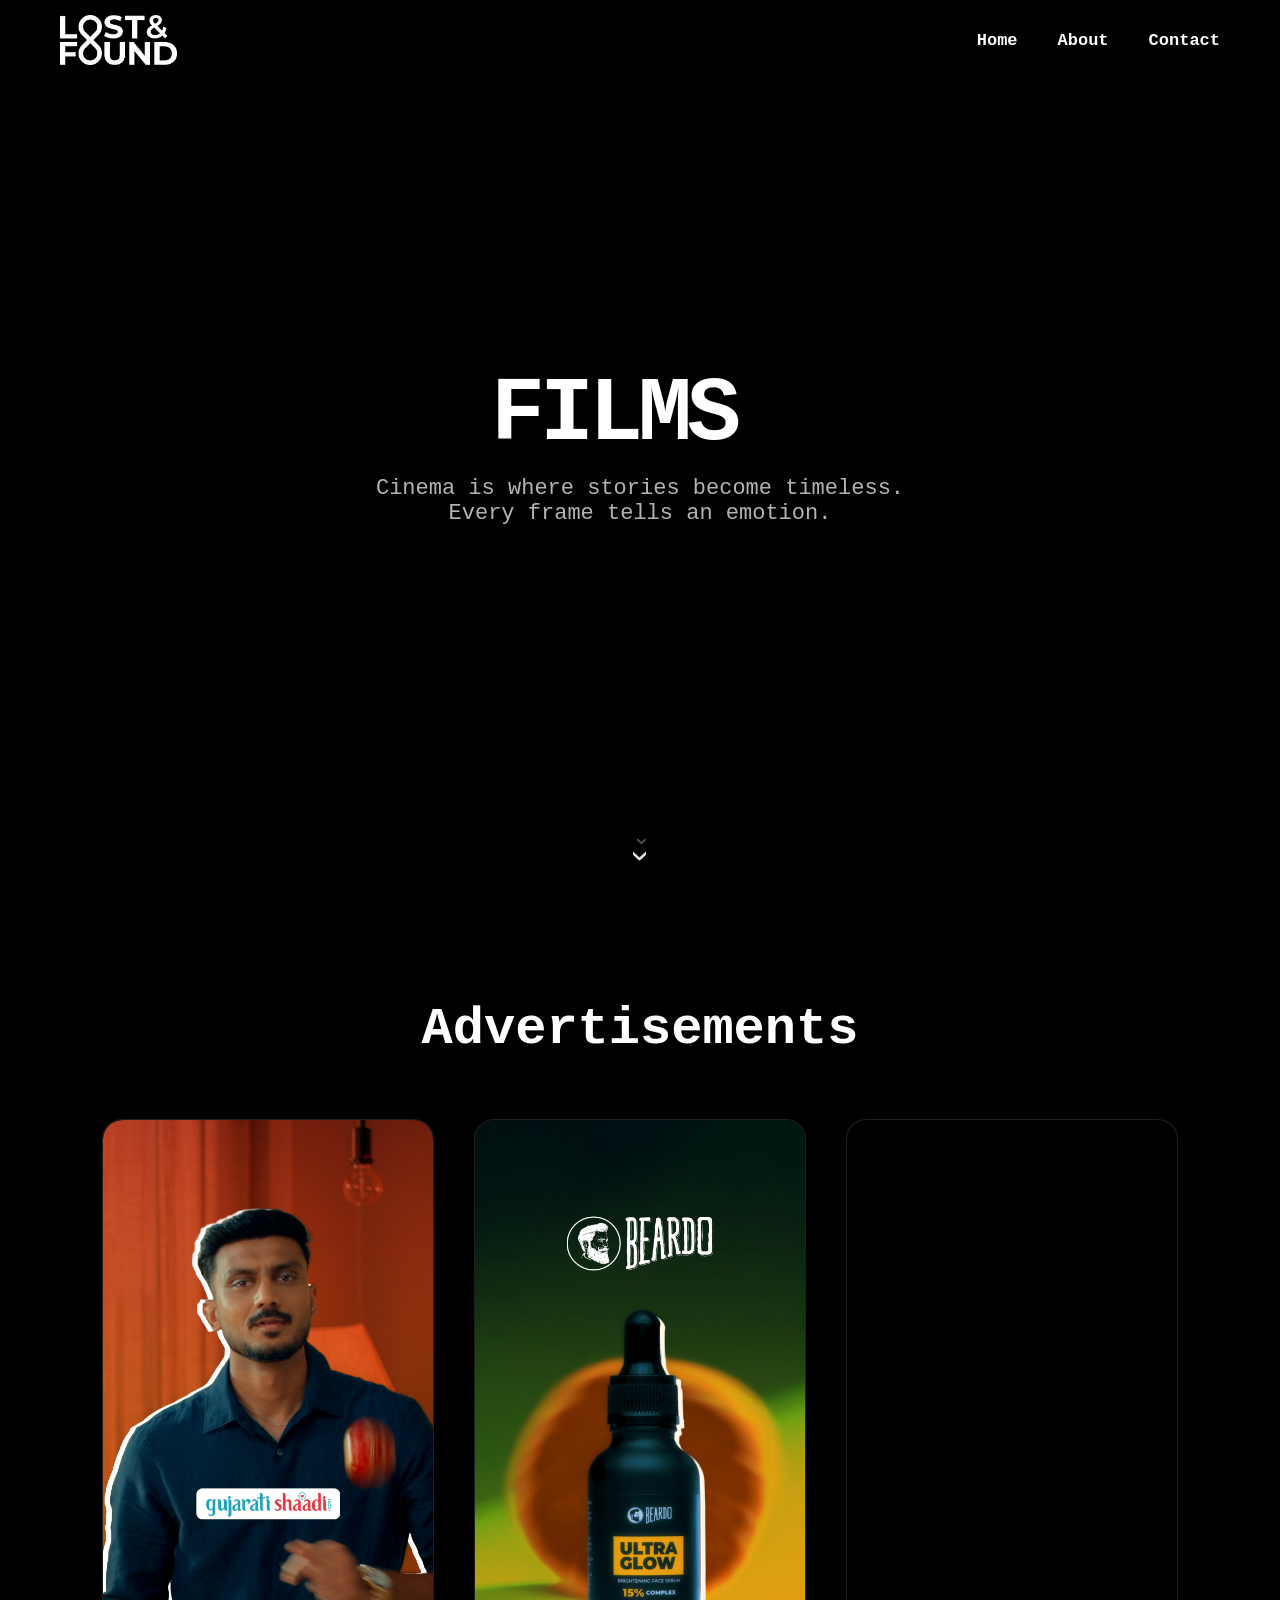
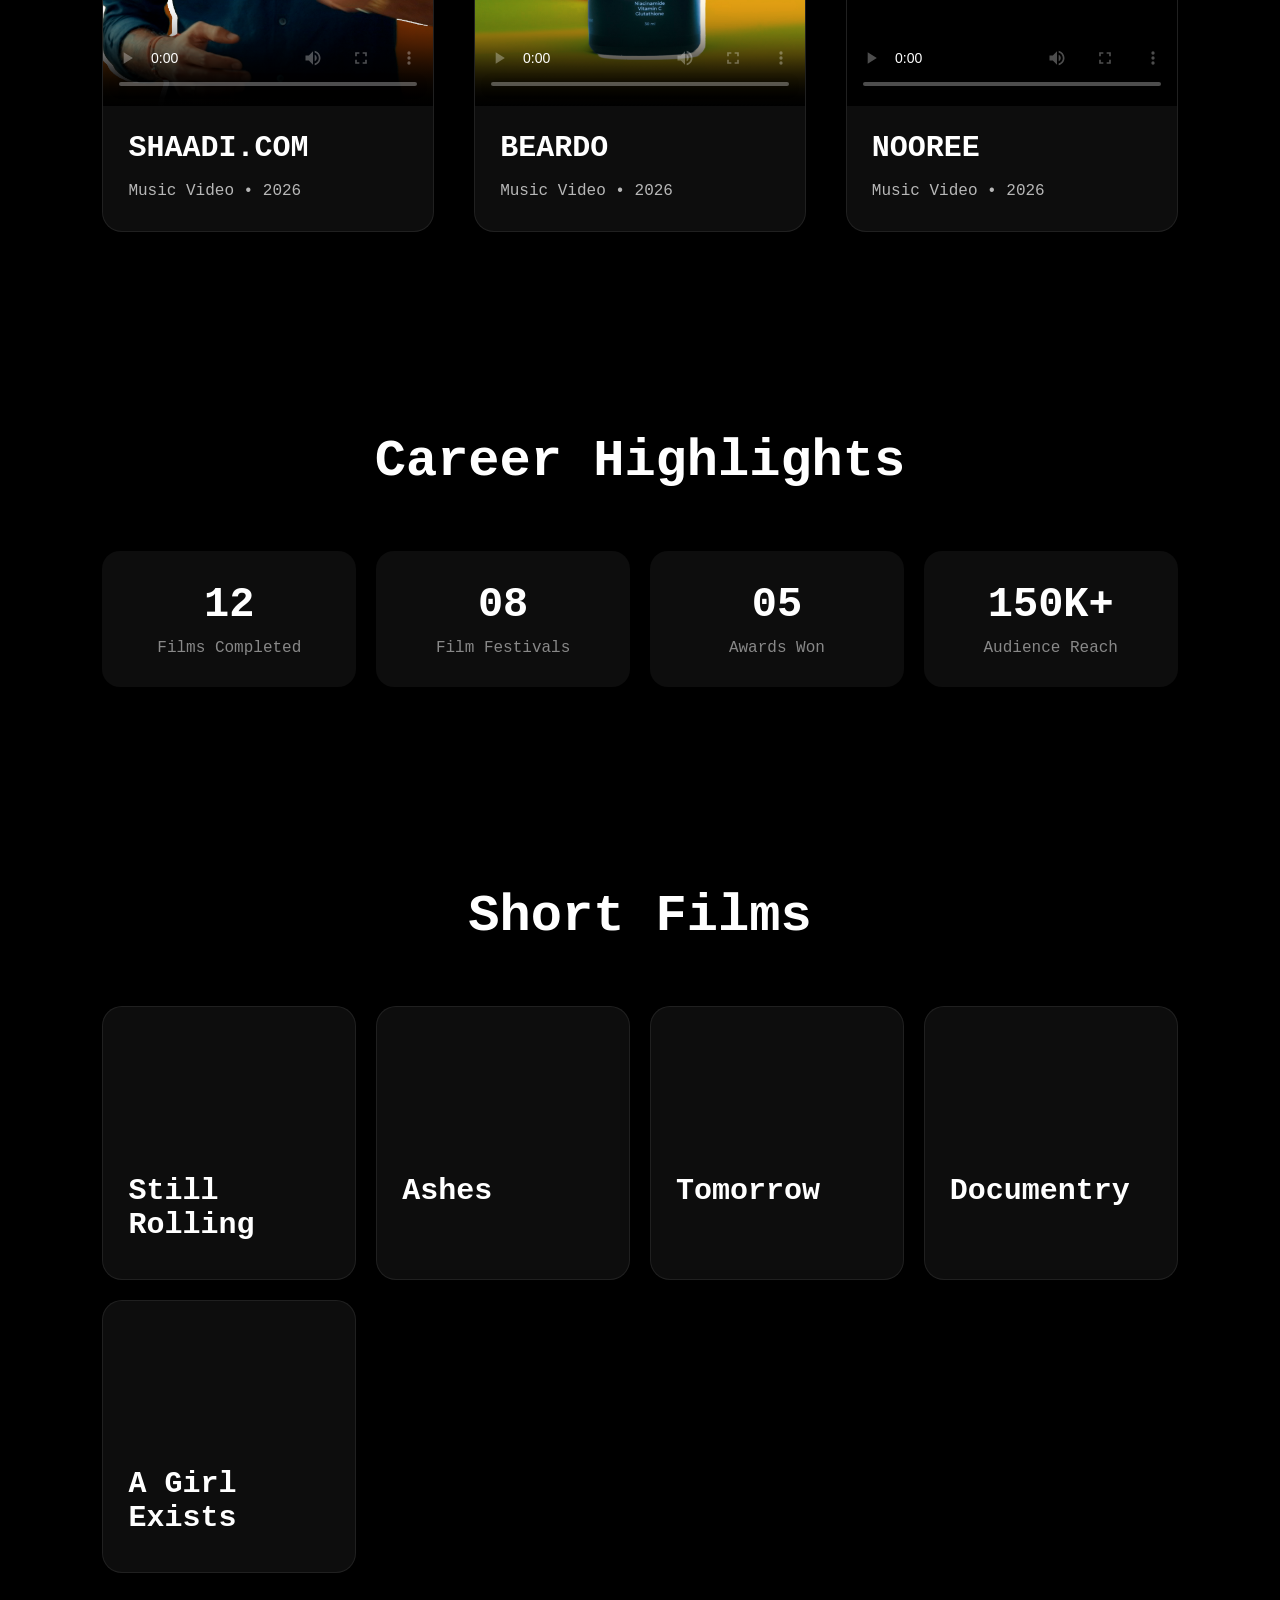
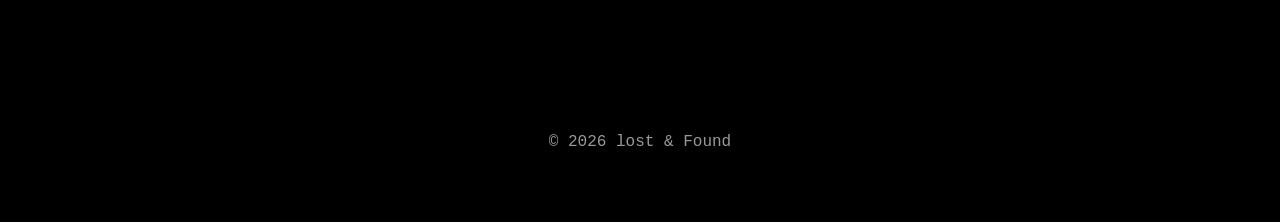
==== commit 6fc8f8c3: "Change website title" ====
--- a/film.html
+++ b/film.html
@@ -515,7 +515,7 @@
 
 <section>
 
-<h2 class="title">Behind The Scenes</h2>
+<h2 class="title">Short Films</h2>
 
 <div class="gallery">
 
@@ -523,7 +523,7 @@
 
     <div class="video-container">
         <iframe
-            src="https://www.youtube.com/embed/dF2FQRVX_js"
+            src="https://www.youtube.com/embed/dF2FQRVX_jsapi=1"
             title="YouTube video player"
             frameborder="0"
             allow="accelerometer; autoplay; clipboard-write; encrypted-media; gyroscope; picture-in-picture; web-share"
@@ -542,7 +542,7 @@
 
     <div class="video-container">
         <iframe
-            src="https://www.youtube.com/embed/lrc6vaf2vA4"
+            src="https://www.youtube.com/embed/lrc6vaf2vA4api=1"
             title="YouTube video player"
             frameborder="0"
             allow="accelerometer; autoplay; clipboard-write; encrypted-media; gyroscope; picture-in-picture; web-share"
@@ -560,7 +560,7 @@
 
     <div class="video-container">
         <iframe
-            src="https://www.youtube.com/embed/XzLI9VB2oMM"
+            src="https://www.youtube.com/embed/XzLI9VB2oMMapi=1"
             title="YouTube video player"
             frameborder="0"
             allow="accelerometer; autoplay; clipboard-write; encrypted-media; gyroscope; picture-in-picture; web-share"
@@ -579,7 +579,7 @@
 
     <div class="video-container">
         <iframe
-            src="https://www.youtube.com/embed/GQURVUWvmYU"
+            src="https://www.youtube.com/embed/GQURVUWvmYUapi=1"
             title="YouTube video player"
             frameborder="0"
             allow="accelerometer; autoplay; clipboard-write; encrypted-media; gyroscope; picture-in-picture; web-share"
@@ -598,7 +598,7 @@
 
     <div class="video-container">
         <iframe
-            src="https://www.youtube.com/embed/oGJPhQUNp4o"
+            src="https://www.youtube.com/embed/oGJPhQUNp4oapi=1"
             title="YouTube video player"
             frameborder="0"
             allow="accelerometer; autoplay; clipboard-write; encrypted-media; gyroscope; picture-in-picture; web-share"
@@ -650,6 +650,44 @@
 });
 </script>
 <script src="script.js"></script>
-
+<script src="https://www.youtube.com/iframe_api"></script>
+
+<script>
+let players = [];
+
+function onYouTubeIframeAPIReady() {
+
+    document.querySelectorAll(".video-container iframe").forEach((iframe, index) => {
+
+        iframe.id = "ytplayer" + index;
+
+        players.push(new YT.Player(iframe.id, {
+            events: {
+                onStateChange: onPlayerStateChange
+            }
+        }));
+
+    });
+
+}
+
+function onPlayerStateChange(event) {
+
+    if (event.data === YT.PlayerState.PLAYING) {
+
+        players.forEach(player => {
+
+            if (player !== event.target) {
+
+                player.pauseVideo();
+
+            }
+
+        });
+
+    }
+
+}
+</script>
 </body>
 </html>
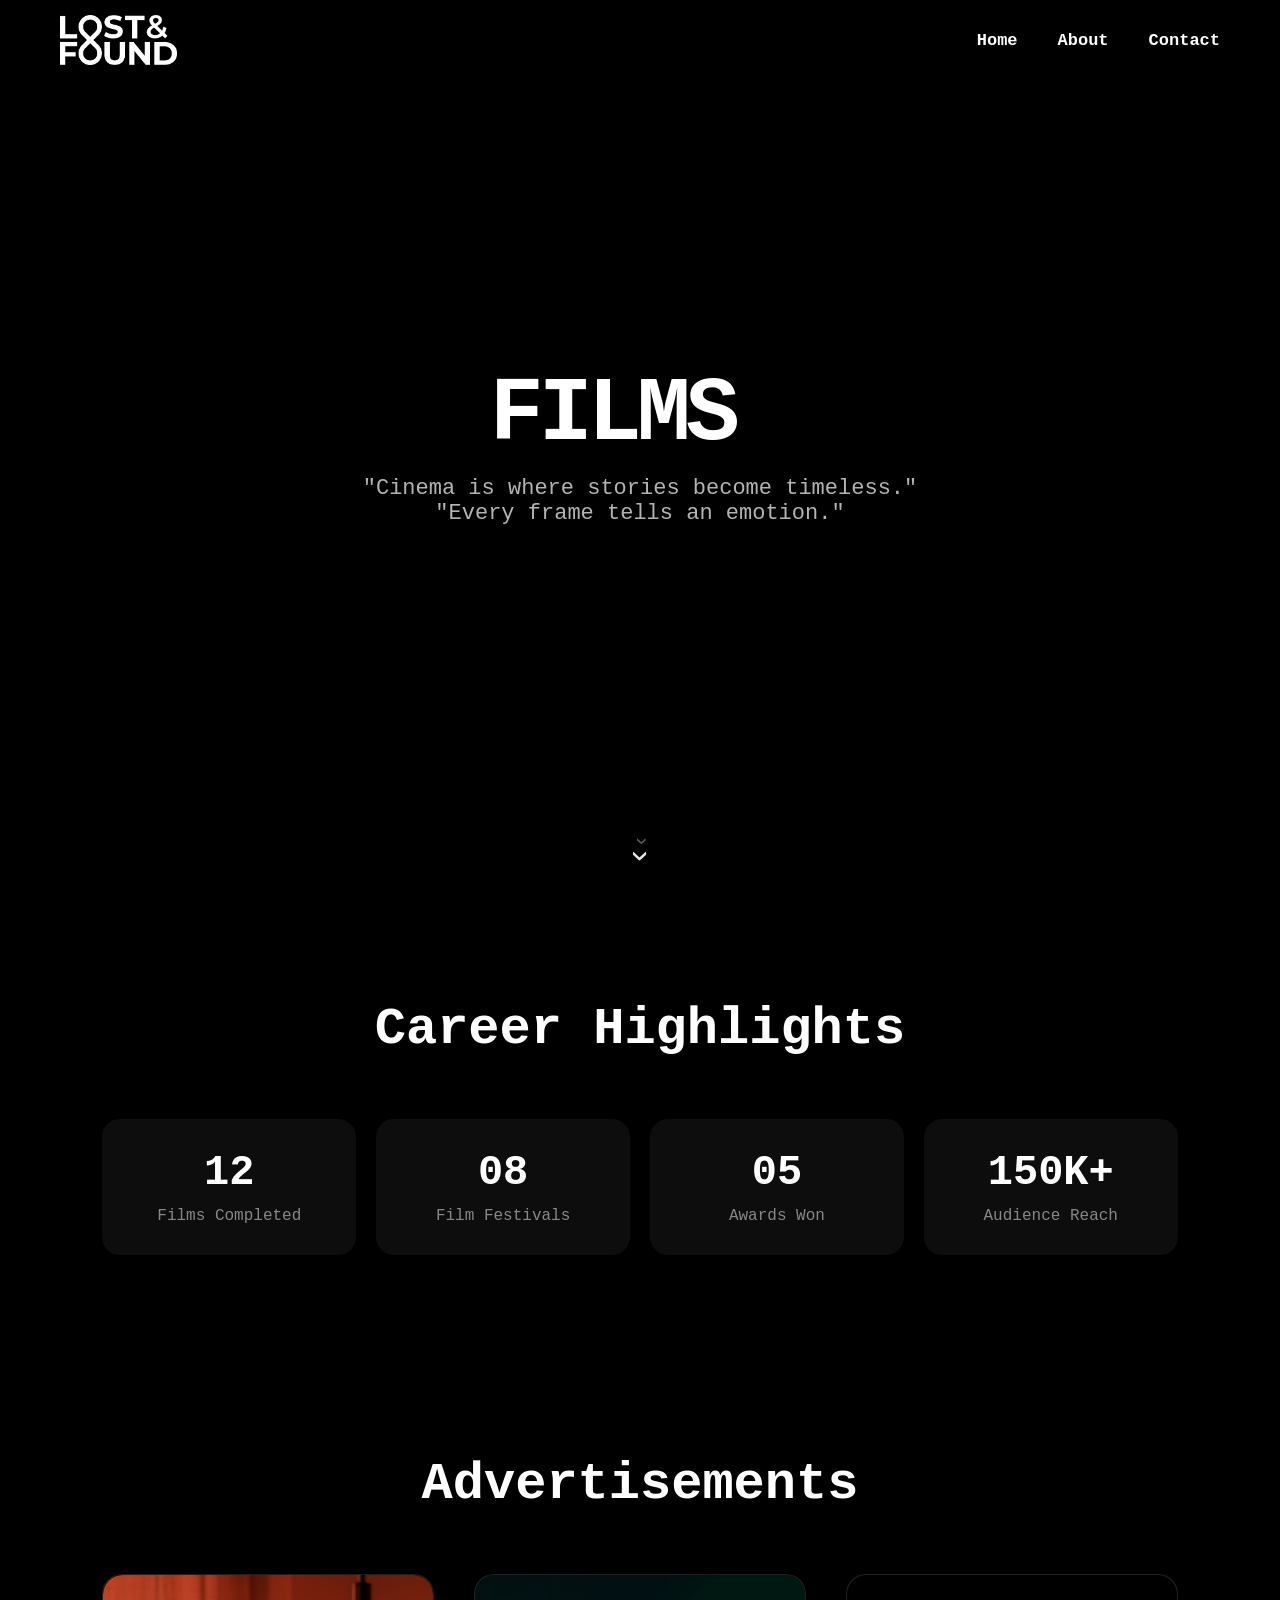
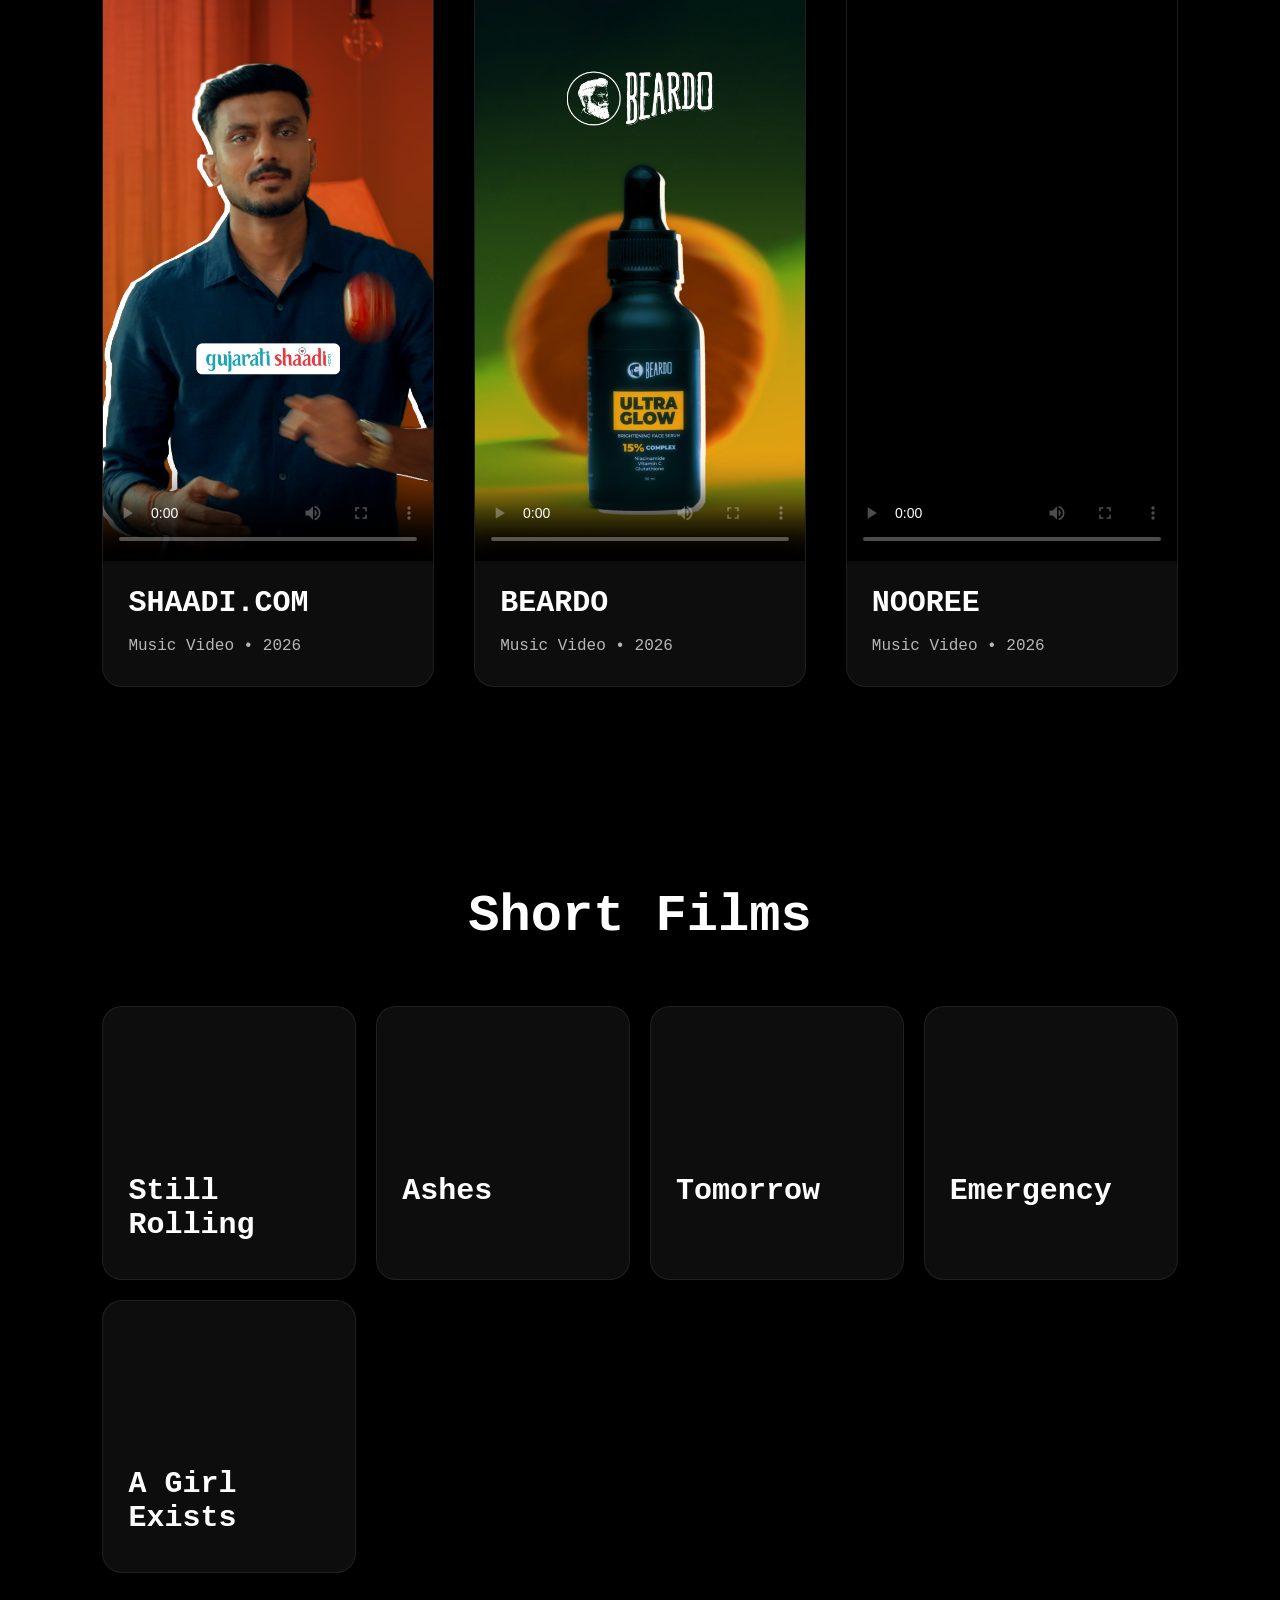
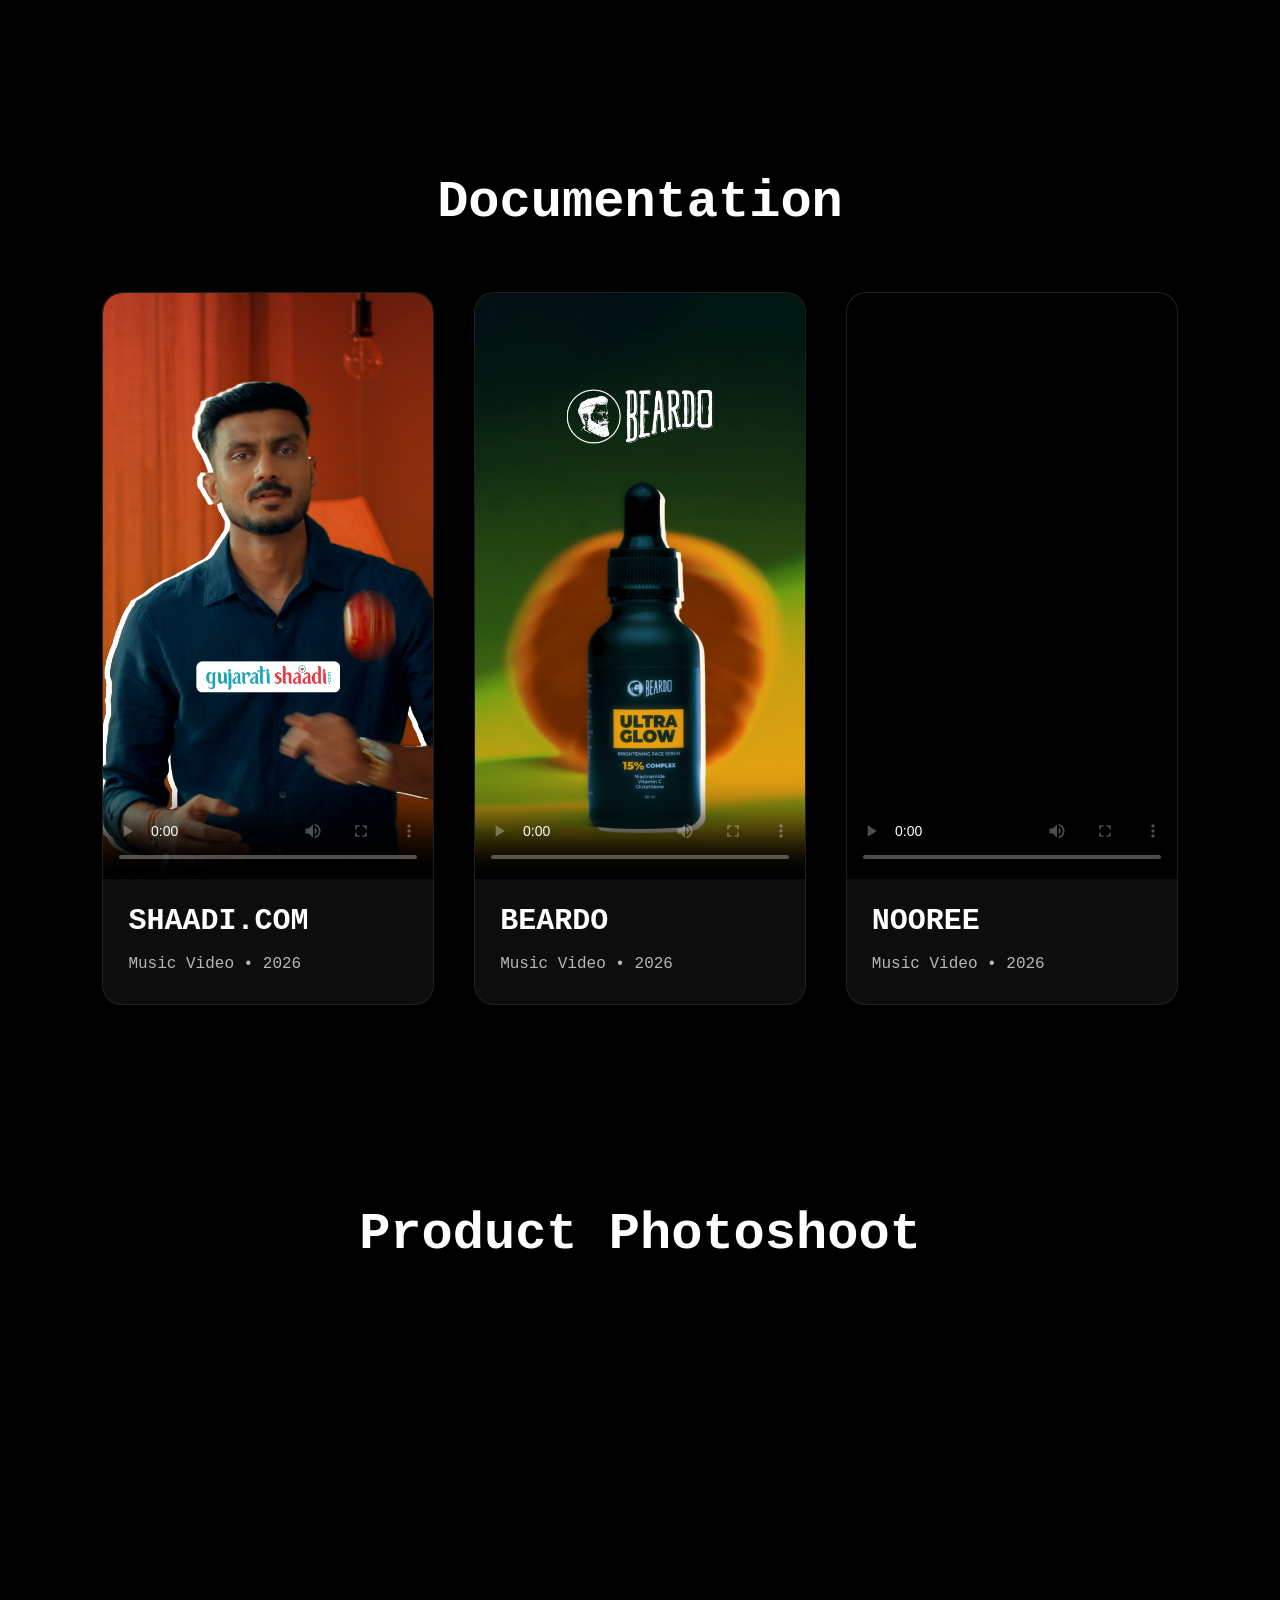
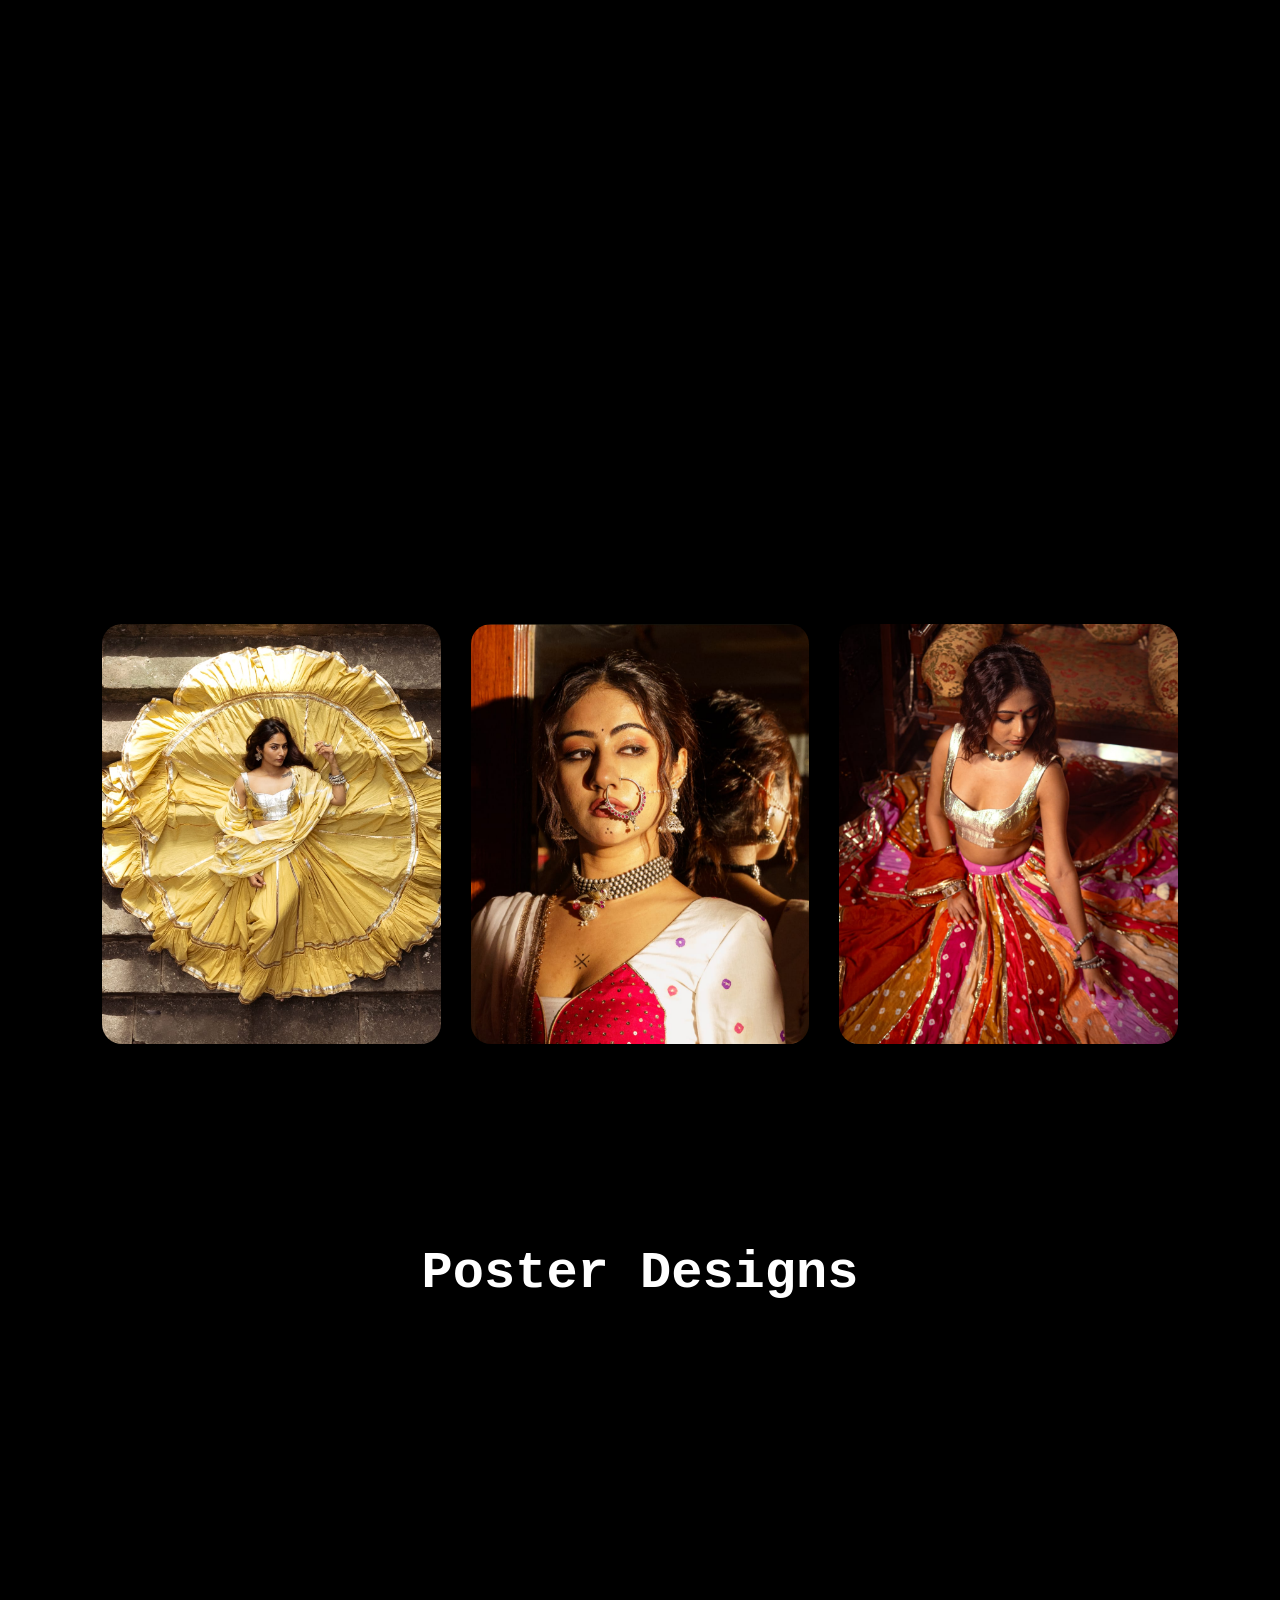
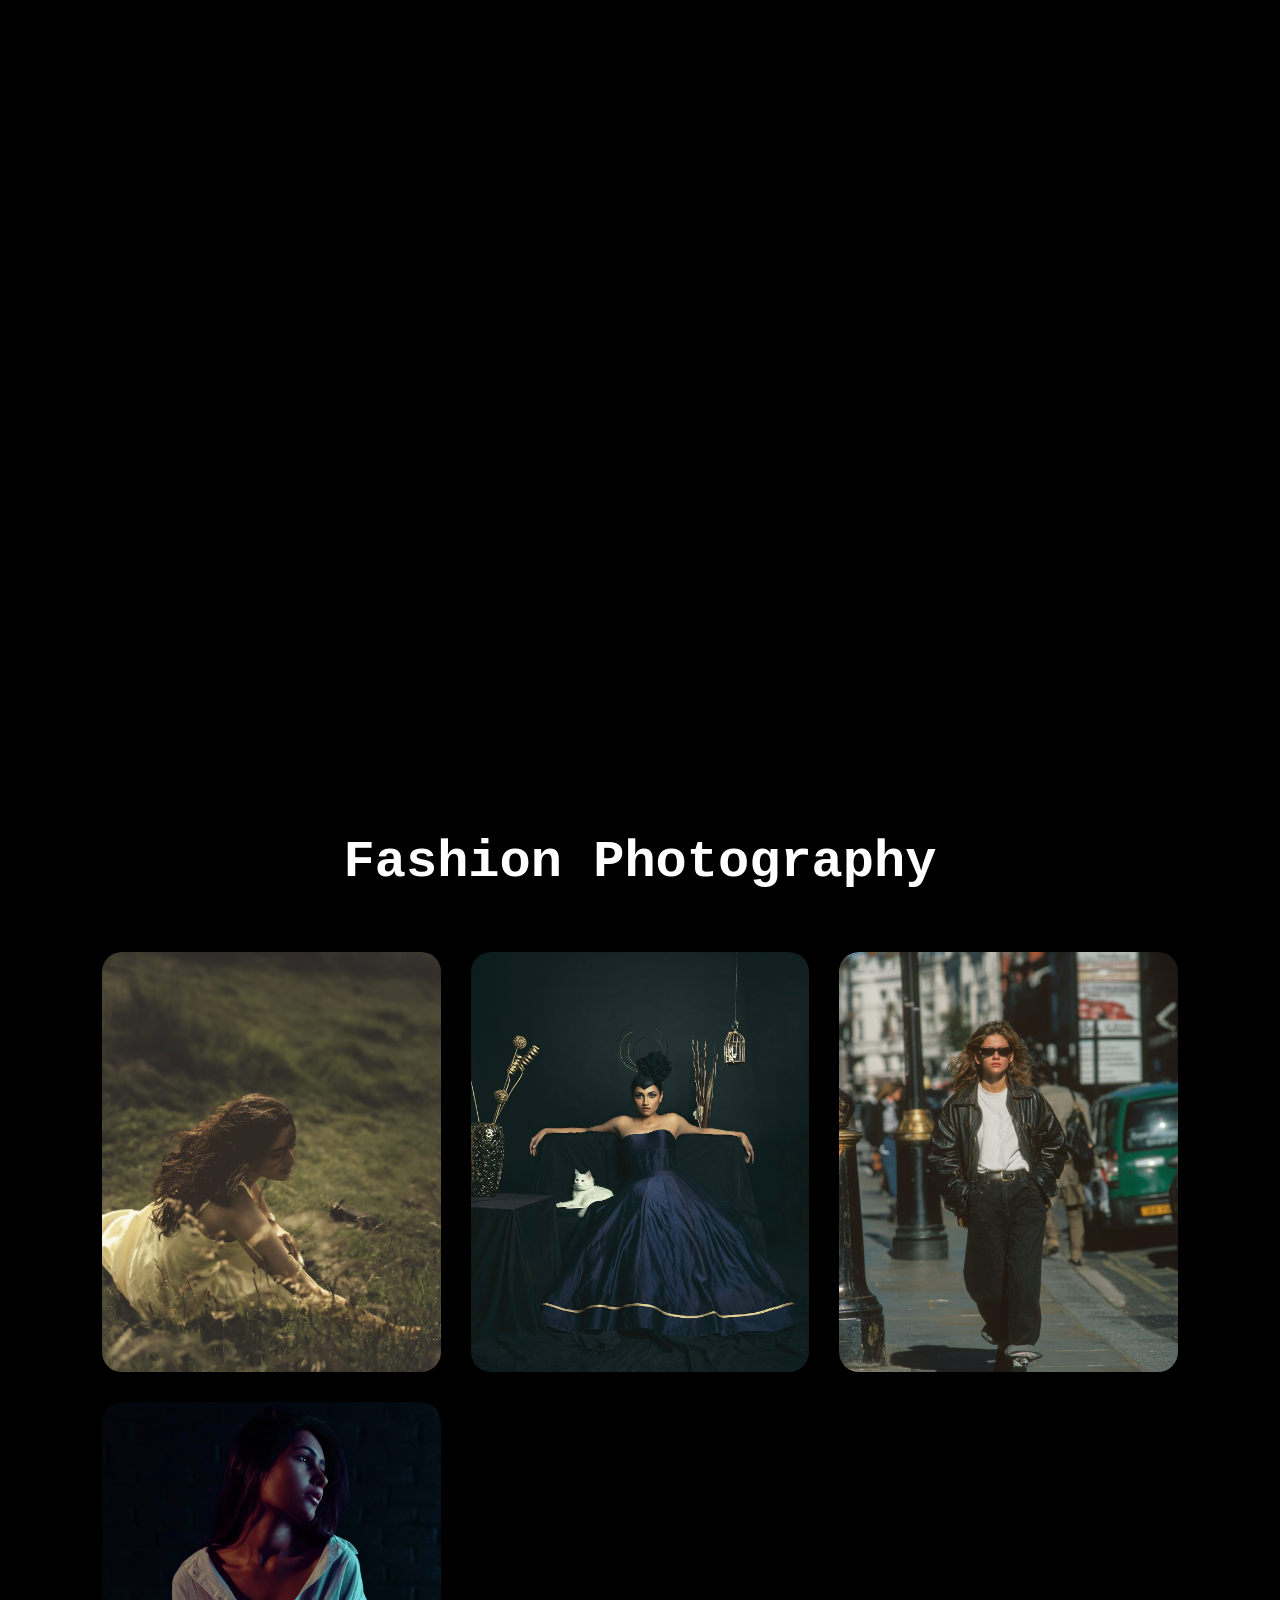
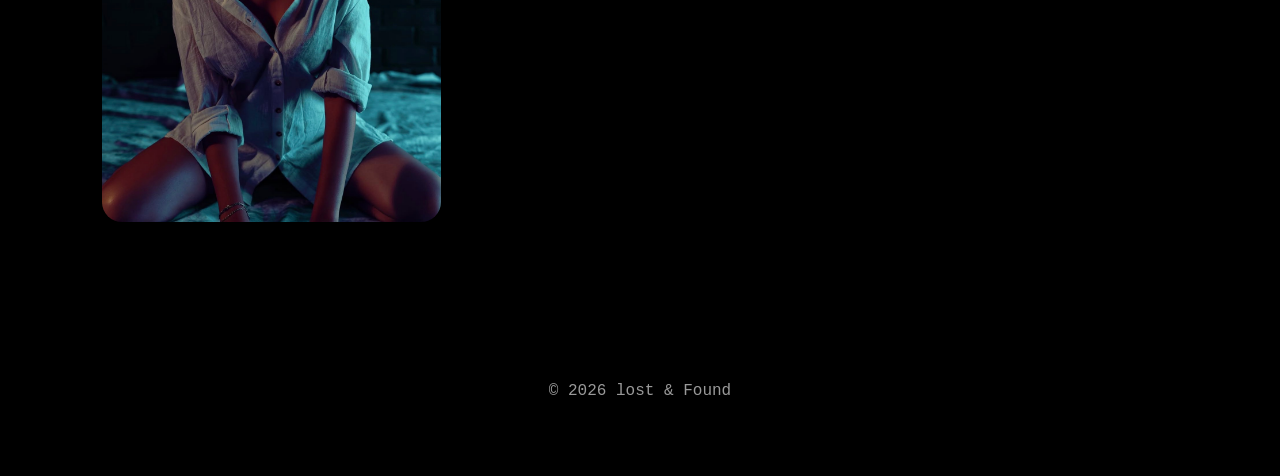
==== commit 7686a27a: "Added portfolio images and updated film page" ====
--- a/film.html
+++ b/film.html
@@ -398,6 +398,100 @@
     z-index:2;
 }
 
+/*==================================================
+PRODUCT PHOTOSHOOT
+==================================================*/
+
+.photoshoot{
+    padding:100px 8%;
+}
+
+.photo-grid{
+    display:grid;
+    grid-template-columns:repeat(auto-fit,minmax(280px,1fr));
+    gap:30px;
+}
+
+.photo-card{
+    position:relative;
+    overflow:hidden;
+    border-radius:20px;
+    background:#111;
+    cursor:pointer;
+
+    opacity:0;
+    transform:translateY(80px) scale(.9);
+
+    transition:
+        transform .8s ease,
+        opacity .8s ease;
+}
+
+.photo-card.show{
+    opacity:1;
+    transform:translateY(0) scale(1);
+}
+
+.photo-card img{
+    width:100%;
+    height:420px;
+    object-fit:cover;
+    display:block;
+
+    transition:
+        transform .6s ease,
+        filter .6s ease;
+}
+
+.photo-card:hover img{
+    transform:scale(1.08);
+    filter:brightness(.85);
+}
+
+/* Dark overlay */
+
+.photo-card::after{
+
+    content:"";
+
+    position:absolute;
+
+    inset:0;
+
+    background:linear-gradient(
+        to top,
+        rgba(0,0,0,.45),
+        transparent 60%
+    );
+
+    opacity:0;
+
+    transition:.5s;
+
+}
+
+.photo-card:hover::after{
+    opacity:1;
+}
+
+/* Responsive */
+
+@media(max-width:768px){
+
+    .photo-grid{
+
+        grid-template-columns:1fr;
+
+    }
+
+    .photo-card img{
+
+        height:340px;
+
+    }
+
+}
+
 </style>
 
 </head>
@@ -426,8 +520,8 @@
     <h1>FILMS</h1>
 
     <p>
-    Cinema is where stories become timeless.<br>
-    Every frame tells an emotion.
+    "Cinema is where stories become timeless."<br>
+    "Every frame tells an emotion."
     </p>
 </div>
 
@@ -438,6 +532,37 @@
 
 </header>
 
+
+
+<section>
+
+<h2 class="title">Career Highlights</h2>
+
+<div class="stats">
+
+<div class="stat">
+<h3>12</h3>
+<p>Films Completed</p>
+</div>
+
+<div class="stat">
+<h3>08</h3>
+<p>Film Festivals</p>
+</div>
+
+<div class="stat">
+<h3>05</h3>
+<p>Awards Won</p>
+</div>
+
+<div class="stat">
+<h3>150K+</h3>
+<p>Audience Reach</p>
+</div>
+
+</div>
+
+</section>
 <section>
 
 <h2 class="title">Advertisements</h2>
@@ -485,36 +610,6 @@
 
 <section>
 
-<h2 class="title">Career Highlights</h2>
-
-<div class="stats">
-
-<div class="stat">
-<h3>12</h3>
-<p>Films Completed</p>
-</div>
-
-<div class="stat">
-<h3>08</h3>
-<p>Film Festivals</p>
-</div>
-
-<div class="stat">
-<h3>05</h3>
-<p>Awards Won</p>
-</div>
-
-<div class="stat">
-<h3>150K+</h3>
-<p>Audience Reach</p>
-</div>
-
-</div>
-
-</section>
-
-<section>
-
 <h2 class="title">Short Films</h2>
 
 <div class="gallery">
@@ -523,7 +618,7 @@
 
     <div class="video-container">
         <iframe
-            src="https://www.youtube.com/embed/dF2FQRVX_jsapi=1"
+            src="https://www.youtube.com/embed/dF2FQRVX_js"
             title="YouTube video player"
             frameborder="0"
             allow="accelerometer; autoplay; clipboard-write; encrypted-media; gyroscope; picture-in-picture; web-share"
@@ -542,7 +637,7 @@
 
     <div class="video-container">
         <iframe
-            src="https://www.youtube.com/embed/lrc6vaf2vA4api=1"
+            src="https://www.youtube.com/embed/lrc6vaf2vA4"
             title="YouTube video player"
             frameborder="0"
             allow="accelerometer; autoplay; clipboard-write; encrypted-media; gyroscope; picture-in-picture; web-share"
@@ -560,7 +655,7 @@
 
     <div class="video-container">
         <iframe
-            src="https://www.youtube.com/embed/XzLI9VB2oMMapi=1"
+            src="https://www.youtube.com/embed/XzLI9VB2oMM"
             title="YouTube video player"
             frameborder="0"
             allow="accelerometer; autoplay; clipboard-write; encrypted-media; gyroscope; picture-in-picture; web-share"
@@ -579,7 +674,7 @@
 
     <div class="video-container">
         <iframe
-            src="https://www.youtube.com/embed/GQURVUWvmYUapi=1"
+            src="https://www.youtube.com/embed/GQURVUWvmYU"
             title="YouTube video player"
             frameborder="0"
             allow="accelerometer; autoplay; clipboard-write; encrypted-media; gyroscope; picture-in-picture; web-share"
@@ -589,7 +684,7 @@
 
     <div class="info">
 
-        <h2>Documentry</h2>
+        <h2>Emergency</h2>
 
     </div>
 
@@ -598,7 +693,7 @@
 
     <div class="video-container">
         <iframe
-            src="https://www.youtube.com/embed/oGJPhQUNp4oapi=1"
+            src="https://www.youtube.com/embed/oGJPhQUNp4o"
             title="YouTube video player"
             frameborder="0"
             allow="accelerometer; autoplay; clipboard-write; encrypted-media; gyroscope; picture-in-picture; web-share"
@@ -612,6 +707,162 @@
     </div>
 
 </div>
+</section>
+
+<section>
+
+<h2 class="title">Documentation</h2>
+
+<div class="grid">
+
+<div class="card">
+
+    <video class="film-video" controls preload="metadata" poster="shadi.com-thumbnail.png">
+    <source src="shadi.com.mp4" type="video/mp4">
+</video>
+
+    <div class="info">
+        <h2>SHAADI.COM</h2>
+        <p>Music Video • 2026</p>
+    </div>
+
+</div>
+
+<div class="card">
+
+    <video class="film-video" controls preload="metadata" poster="beardo.jpeg">
+    <source src="beardo.mp4" type="video/mp4">
+</video>
+
+    <div class="info">
+        <h2>BEARDO</h2>
+        <p>Music Video • 2026</p>
+    </div>
+
+</div>
+<div class="card">
+
+   <video class="film-video" controls preload="metadata" poster="nooree.jpeg">
+    <source src="nooree.mp4" type="video/mp4">
+</video>
+
+    <div class="info">
+        <h2>NOOREE</h2>
+        <p>Music Video • 2026</p>
+    </div>
+
+</div>
+</section>
+
+<!-- Paste Product Photoshoot section here -->
+
+<section class="photoshoot">
+
+<h2 class="title">Product Photoshoot</h2>
+
+<div class="photo-grid">
+
+    <div class="photo-card">
+        <img src="photo1.jpeg" alt="">
+    </div>
+
+    <div class="photo-card">
+        <img src="photo2.jpeg" alt="">
+    </div>
+
+    <div class="photo-card">
+        <img src="photo3.jpeg" alt="">
+    </div>
+
+    <div class="photo-card">
+        <img src="photo4.jpeg" alt="">
+    </div>
+
+    <div class="photo-card">
+        <img src="photo5.jpeg" alt="">
+    </div>
+
+    <div class="photo-card">
+        <img src="photo6.jpeg" alt="">
+    </div>
+
+
+    <div class="photo-card">
+        <img src="photo8.jpeg" alt="">
+    </div>
+
+    <div class="photo-card">
+        <img src="photo9.jpeg" alt="">
+    </div>
+
+    <div class="photo-card">
+        <img src="photo11.jpeg" alt="">
+    </div>
+
+
+</div>
+
+</section>
+<section class="photoshoot">
+
+<h2 class="title">Poster Designs</h2>
+
+<div class="photo-grid">
+
+    <div class="photo-card">
+        <img src="images/poster1.jpeg" alt="">
+    </div>
+
+    <div class="photo-card">
+        <img src="images/poster2.jpeg" alt="">
+    </div>
+
+    <div class="photo-card">
+        <img src="images/poster3.jpeg" alt="">
+    </div>
+
+    <div class="photo-card">
+        <img src="images/poster4.jpeg" alt="">
+    </div>
+
+    <div class="photo-card">
+        <img src="images/poster5.jpeg" alt="">
+    </div>
+
+    <div class="photo-card">
+        <img src="images/poster6.png" alt="">
+    </div>
+
+
+</div>
+
+</section>
+
+<section class="photoshoot">
+
+<h2 class="title">Fashion Photography</h2>
+
+<div class="photo-grid">
+
+    <div class="photo-card">
+        <img src="images/Fphoto1.jpeg" alt="">
+    </div>
+
+    <div class="photo-card">
+        <img src="images/Fphoto2.jpeg" alt="">
+    </div>
+
+    <div class="photo-card">
+        <img src="images/Fphoto3.jpeg" alt="">
+    </div>
+
+    <div class="photo-card">
+        <img src="images/Fphoto4.jpeg" alt="">
+    </div>
+
+
+</div>
+
 </section>
 
 <footer>
@@ -649,7 +900,8 @@
 
 });
 </script>
-<script src="script.js"></script>
+<script src="https://www.youtube.com/iframe_api"></script>
+
 <script src="https://www.youtube.com/iframe_api"></script>
 
 <script>
@@ -688,6 +940,28 @@
     }
 
 }
+
+const photoCards = document.querySelectorAll(".photo-card");
+
+const observer = new IntersectionObserver((entries)=>{
+
+    entries.forEach(entry=>{
+
+        if(entry.isIntersecting){
+
+            entry.target.classList.add("show");
+
+        }
+
+    });
+
+},{
+    threshold:0.2
+});
+
+photoCards.forEach(card=>observer.observe(card));
 </script>
+<script src="script.js"></script>
+
 </body>
 </html>
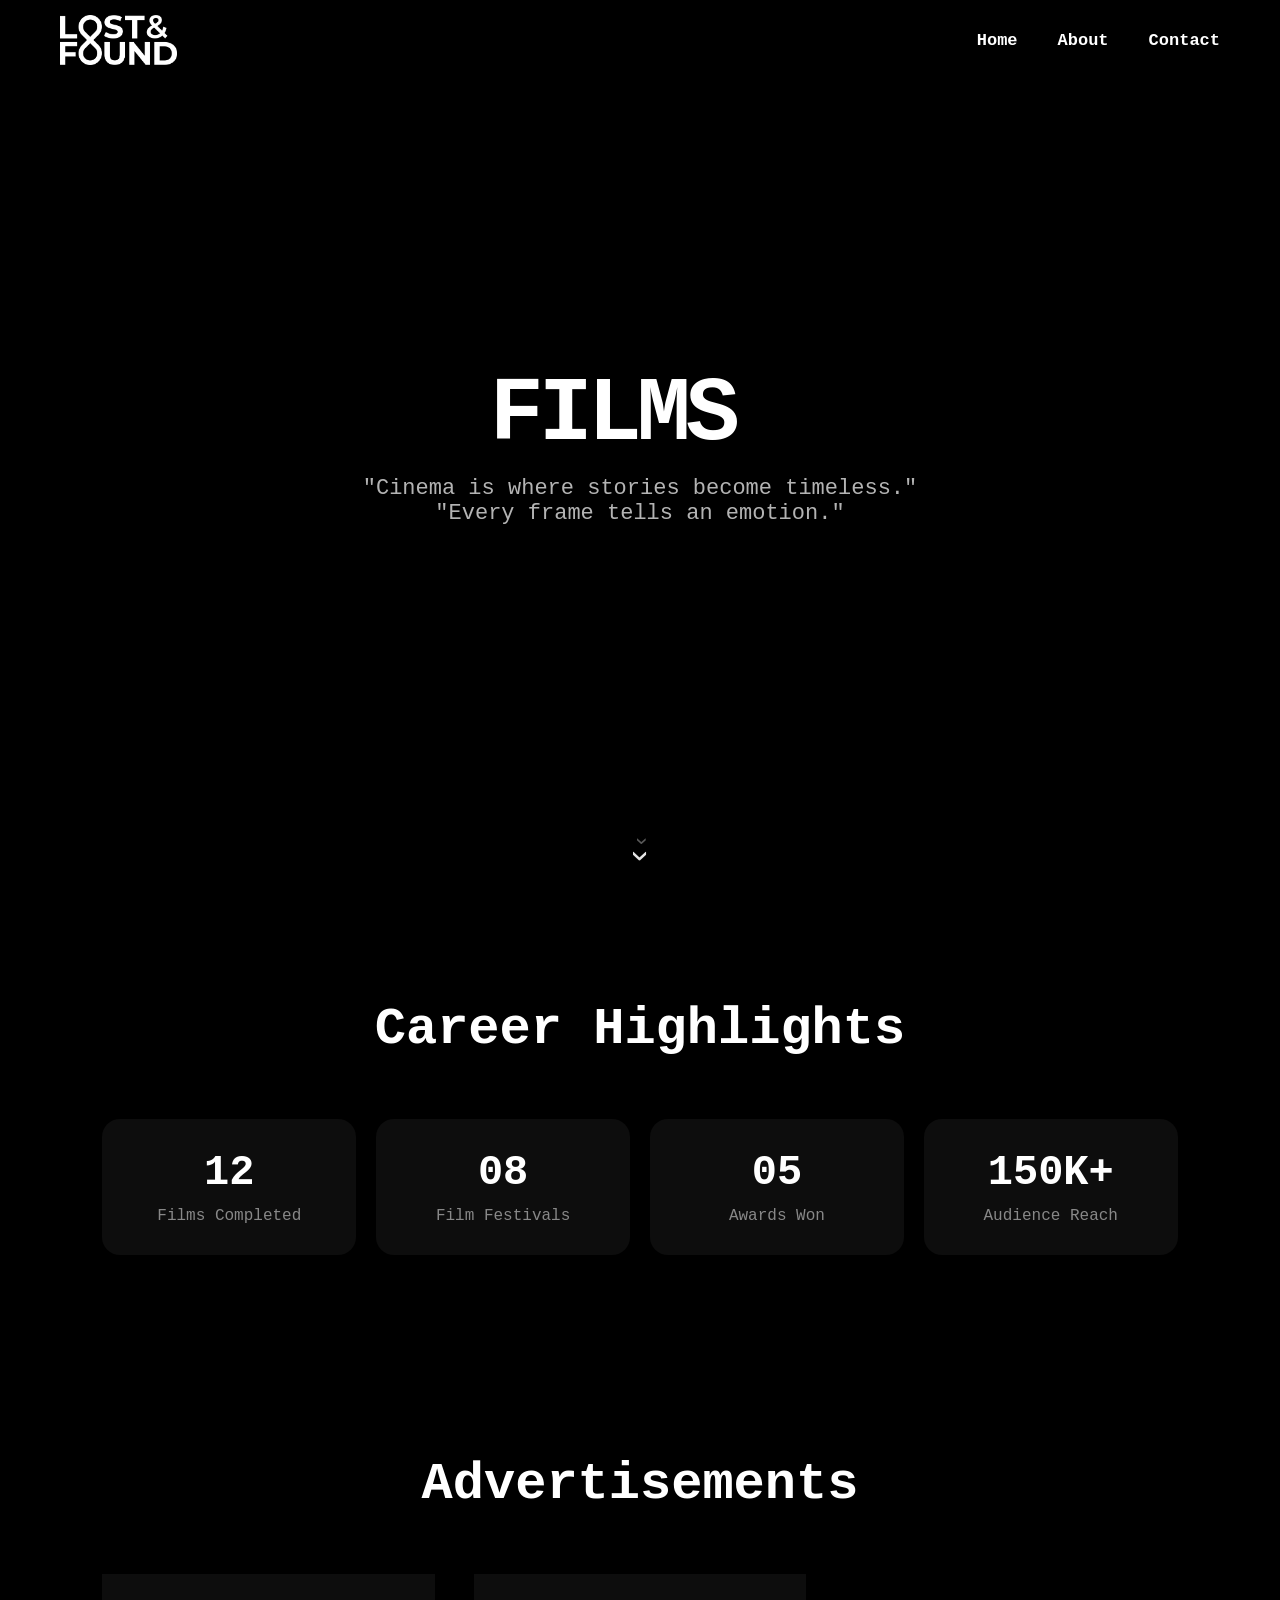
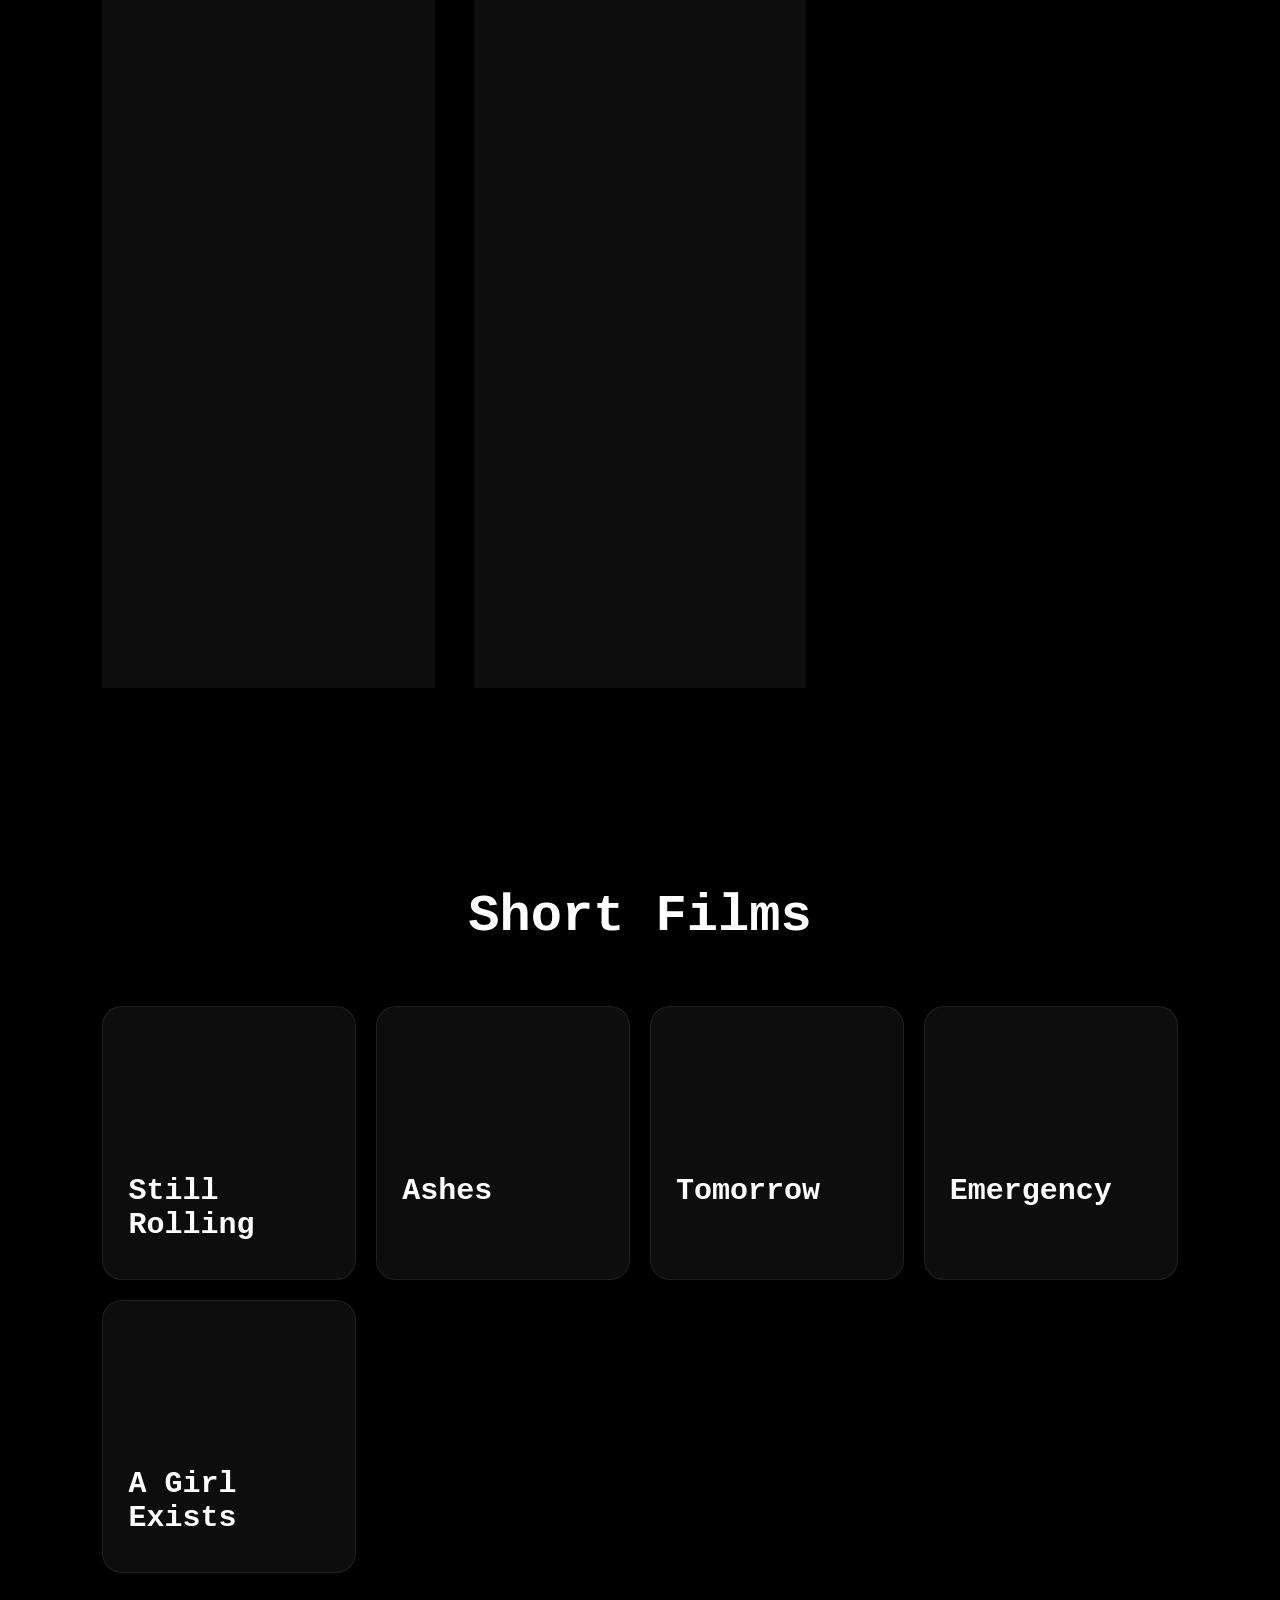
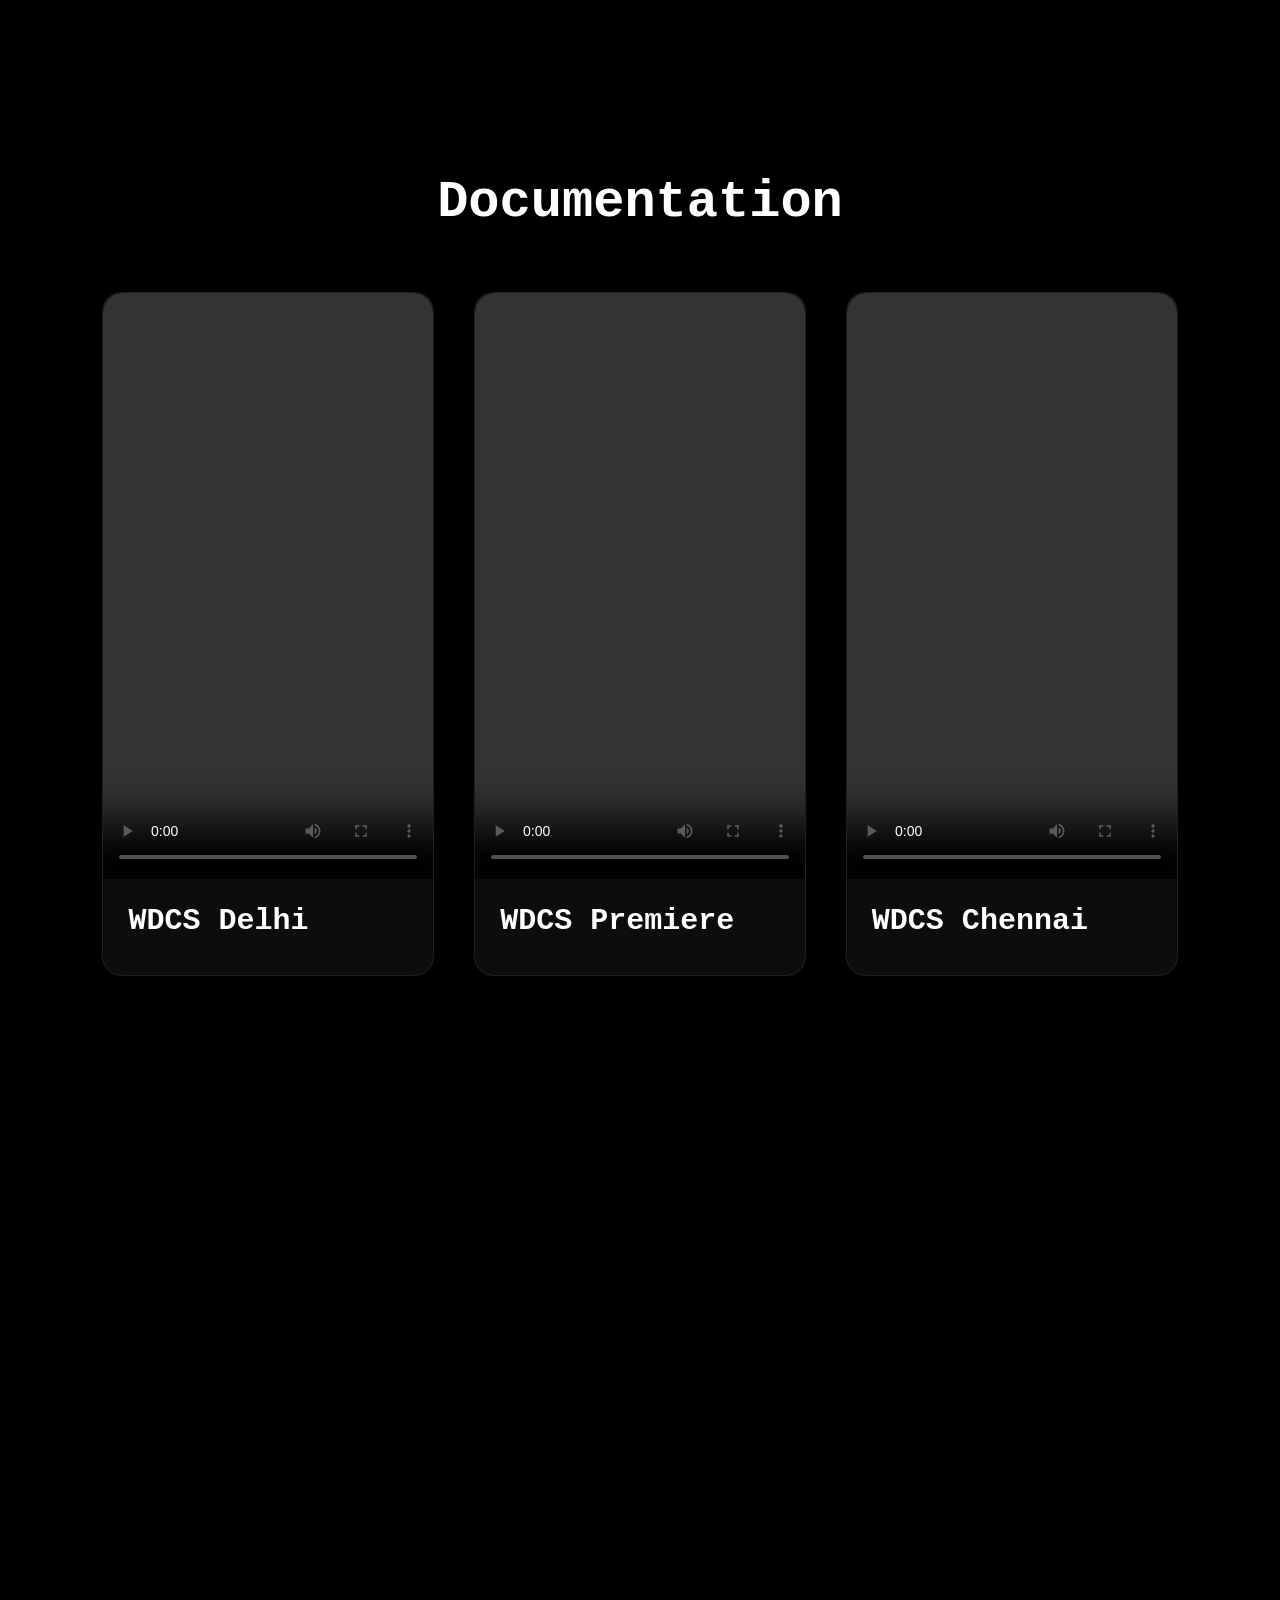
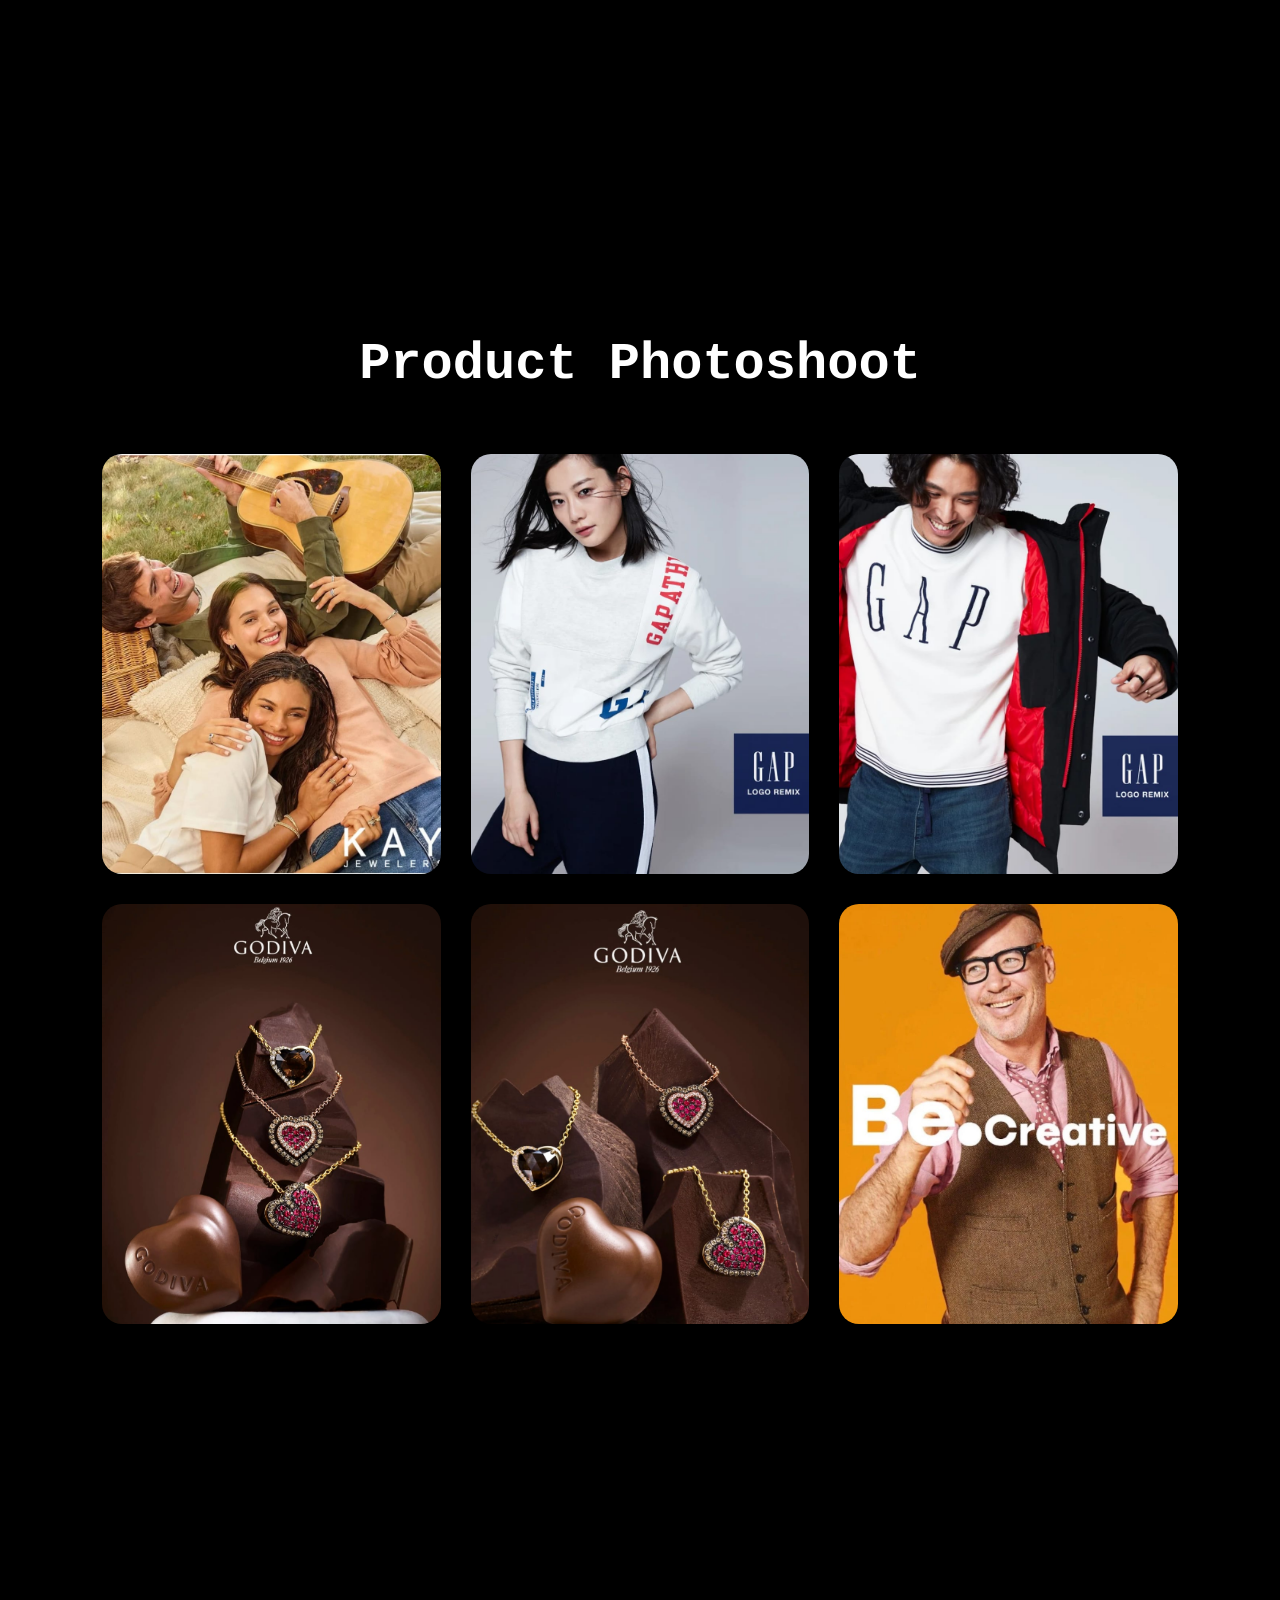
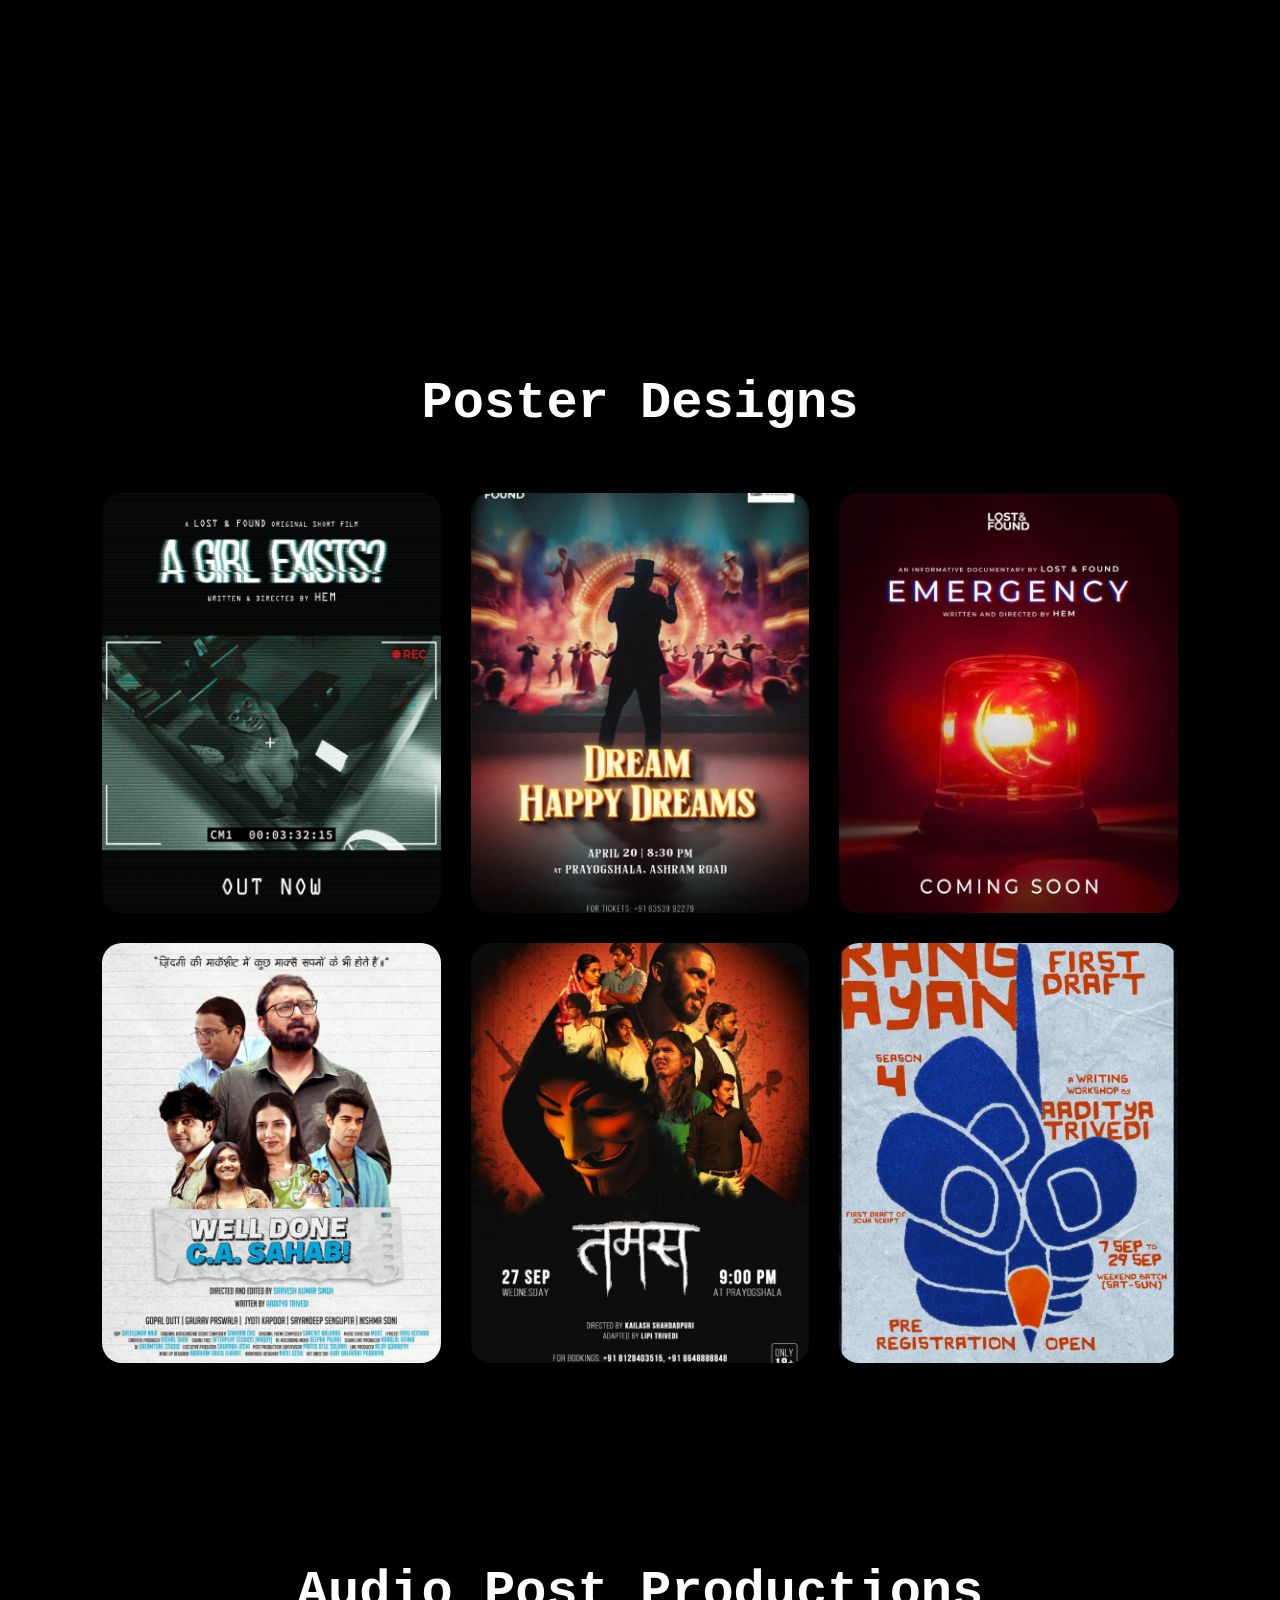
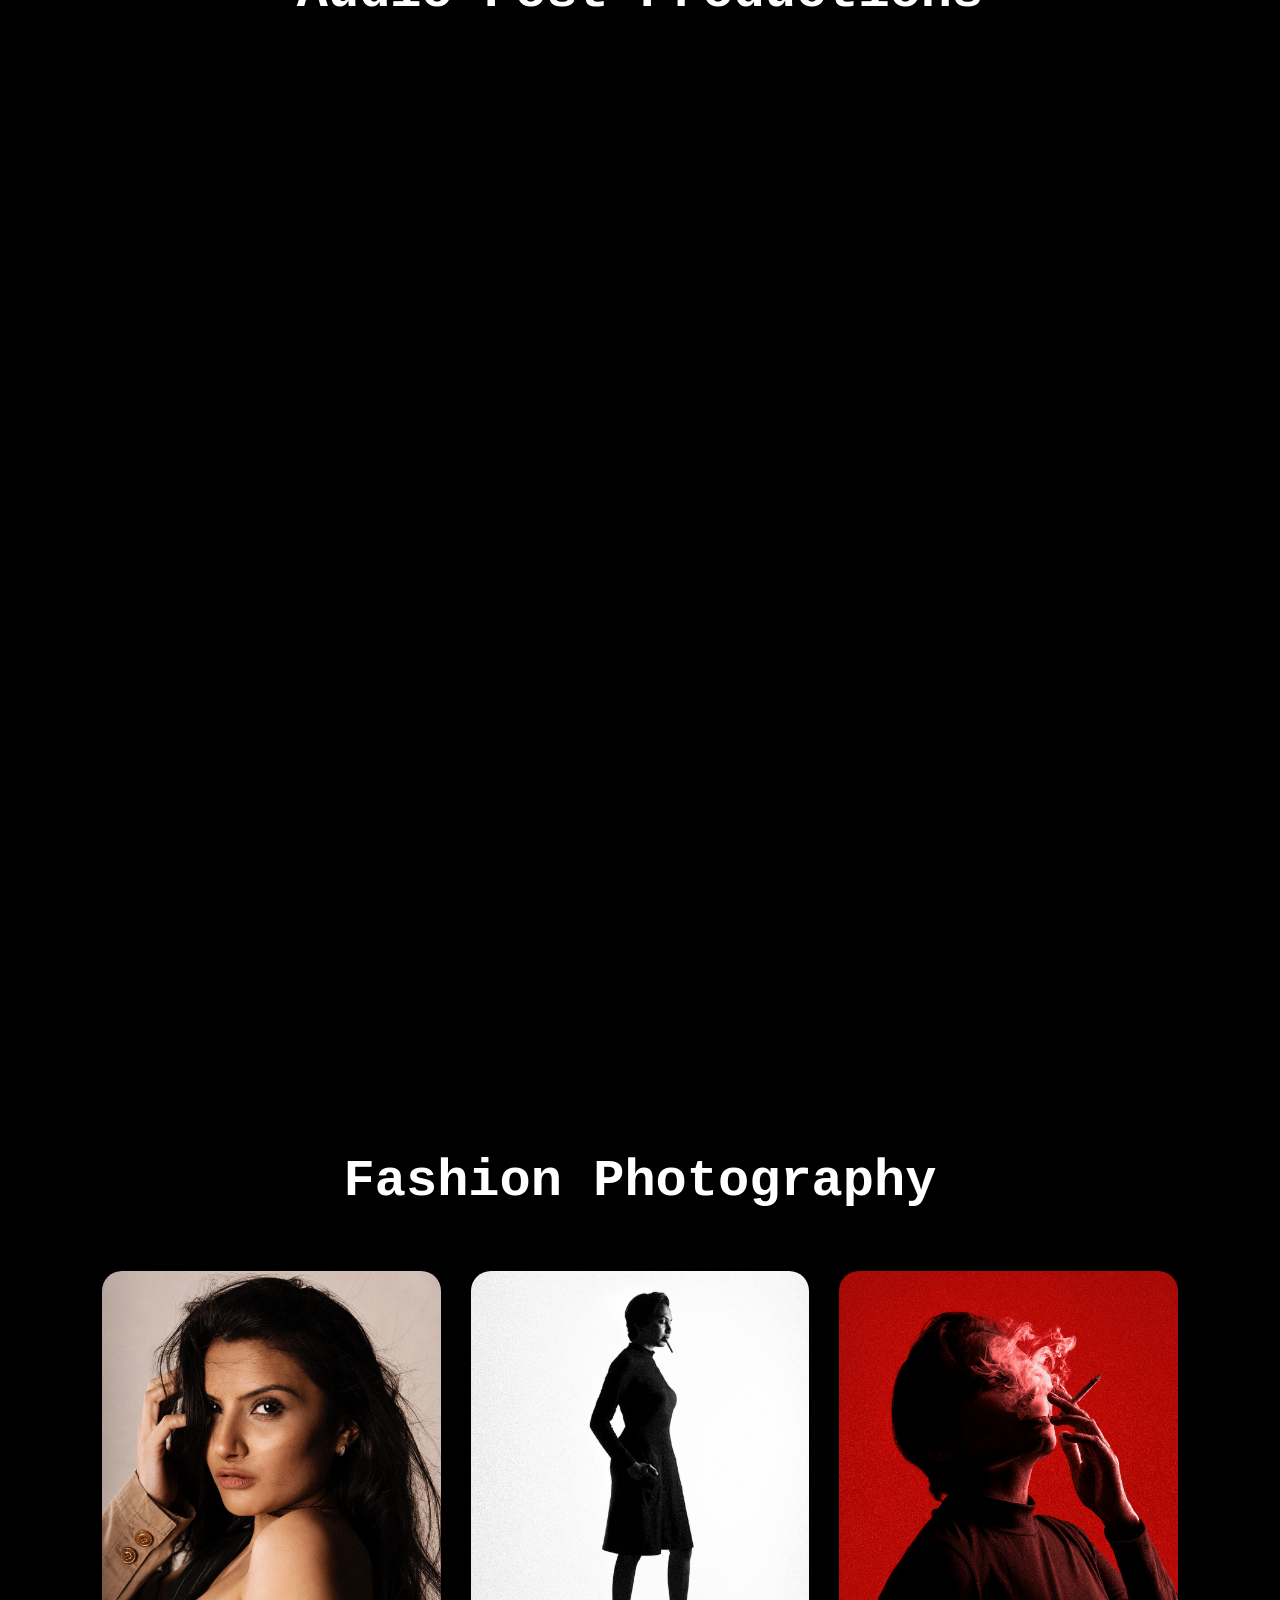
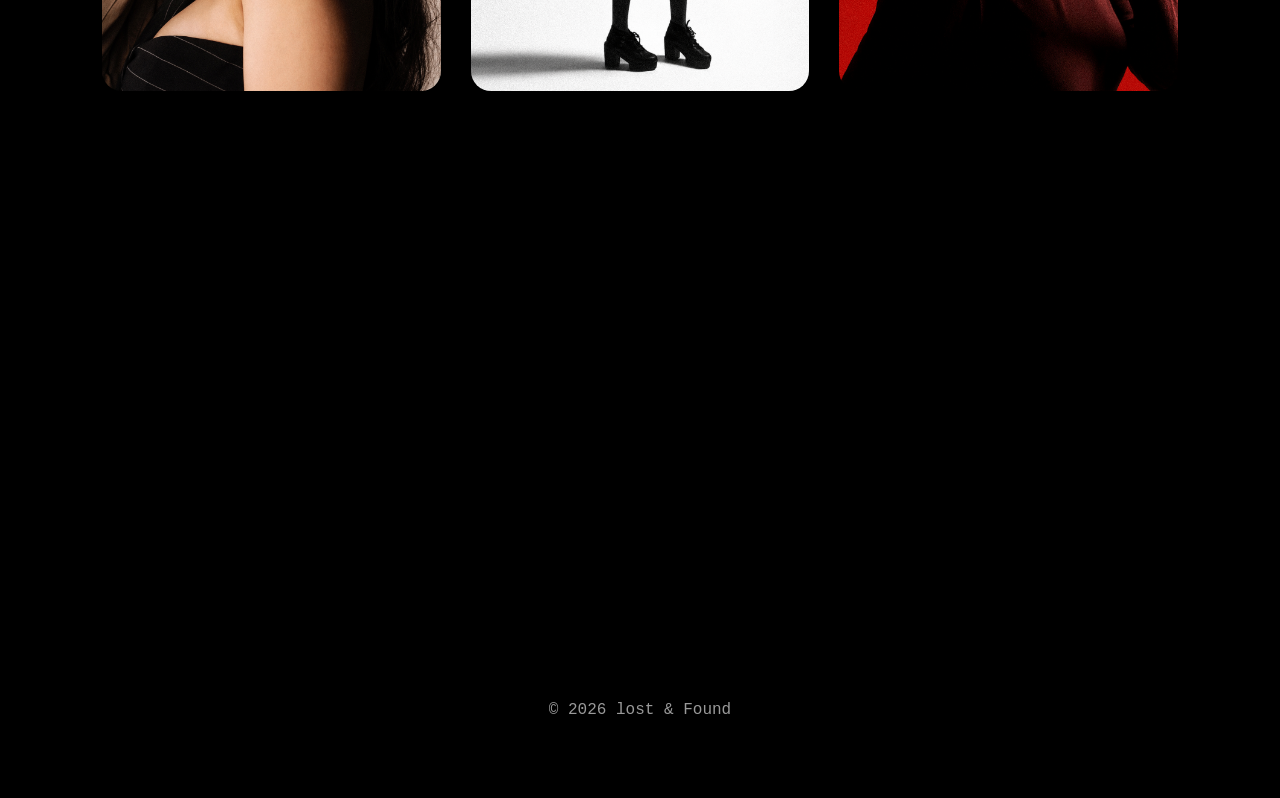
==== commit 3654491f: "Added portfolio images and updated film page" ====
--- a/film.html
+++ b/film.html
@@ -717,38 +717,69 @@
 
 <div class="card">
 
-    <video class="film-video" controls preload="metadata" poster="shadi.com-thumbnail.png">
-    <source src="shadi.com.mp4" type="video/mp4">
+    <video class="film-video" controls preload="metadata">
+    <source src="vedio/documentry1.mp4" type="video/mp4">
 </video>
 
     <div class="info">
-        <h2>SHAADI.COM</h2>
-        <p>Music Video • 2026</p>
-    </div>
-
-</div>
-
-<div class="card">
-
-    <video class="film-video" controls preload="metadata" poster="beardo.jpeg">
-    <source src="beardo.mp4" type="video/mp4">
+        <h2>WDCS Delhi</h2>
+    </div>
+
+</div>
+
+<div class="card">
+
+    <video class="film-video" controls preload="metadata">
+    <source src="vedio/documentry2.mp4" type="video/mp4">
 </video>
 
     <div class="info">
-        <h2>BEARDO</h2>
-        <p>Music Video • 2026</p>
-    </div>
-
-</div>
-<div class="card">
-
-   <video class="film-video" controls preload="metadata" poster="nooree.jpeg">
-    <source src="nooree.mp4" type="video/mp4">
+        <h2>WDCS Premiere</h2>
+    </div>
+
+</div>
+<div class="card">
+
+   <video class="film-video" controls preload="metadata">
+    <source src="vedio/documentry3.mp4" type="video/mp4">
 </video>
 
     <div class="info">
-        <h2>NOOREE</h2>
-        <p>Music Video • 2026</p>
+        <h2>WDCS Chennai</h2>
+    </div>
+</div>
+
+    <div class="card">
+
+    <video class="film-video" controls preload="metadata">
+    <source src="vedio/documentry4.mp4" type="video/mp4">
+</video>
+
+    <div class="info">
+        <h2>AG By the numbers</h2>
+    </div>
+
+</div>
+
+<div class="card">
+
+    <video class="film-video" controls preload="metadata">
+    <source src="vedio/documentry5.mp4" type="video/mp4">
+</video>
+
+    <div class="info">
+        <h2>Ananda Global</h2>
+    </div>
+
+</div>
+<div class="card">
+
+   <video class="film-video" controls preload="metadata">
+    <source src="vedio/documentry6.mp4" type="video/mp4">
+</video>
+
+    <div class="info">
+        <h2>Annual Function</h2>
     </div>
 
 </div>
@@ -840,24 +871,67 @@
 
 <section class="photoshoot">
 
+<h2 class="title">Audio Post Productions</h2>
+
+<div class="photo-grid">
+
+    <div class="photo-card">
+        <img src="images/APphoto1.jpeg" alt="">
+    </div>
+
+    <div class="photo-card">
+        <img src="images/APphoto2.jpeg" alt="">
+    </div>
+
+    <div class="photo-card">
+        <img src="images/APphoto3.jpeg" alt="">
+    </div>
+
+    <div class="photo-card">
+        <img src="images/APphoto4.jpeg" alt="">
+    </div>
+
+    <div class="photo-card">
+        <img src="images/APphoto5.jpeg" alt="">
+    </div>
+
+    <div class="photo-card">
+        <img src="images/APphoto6.jpeg" alt="">
+    </div>
+
+
+</div>
+
+</section>
+
+<section class="photoshoot">
+
 <h2 class="title">Fashion Photography</h2>
 
 <div class="photo-grid">
 
     <div class="photo-card">
-        <img src="images/Fphoto1.jpeg" alt="">
-    </div>
-
-    <div class="photo-card">
-        <img src="images/Fphoto2.jpeg" alt="">
-    </div>
-
-    <div class="photo-card">
-        <img src="images/Fphoto3.jpeg" alt="">
-    </div>
-
-    <div class="photo-card">
-        <img src="images/Fphoto4.jpeg" alt="">
+        <img src="images/Fphoto1.png" alt="">
+    </div>
+
+    <div class="photo-card">
+        <img src="images/Fphoto2.png" alt="">
+    </div>
+
+    <div class="photo-card">
+        <img src="images/Fphoto3.png" alt="">
+    </div>
+
+    <div class="photo-card">
+        <img src="images/Fphoto4.png" alt="">
+    </div>
+
+    <div class="photo-card">
+        <img src="images/Fphoto5.png" alt="">
+    </div>
+
+    <div class="photo-card">
+        <img src="images/Fphoto6.png" alt="">
     </div>
 
 
